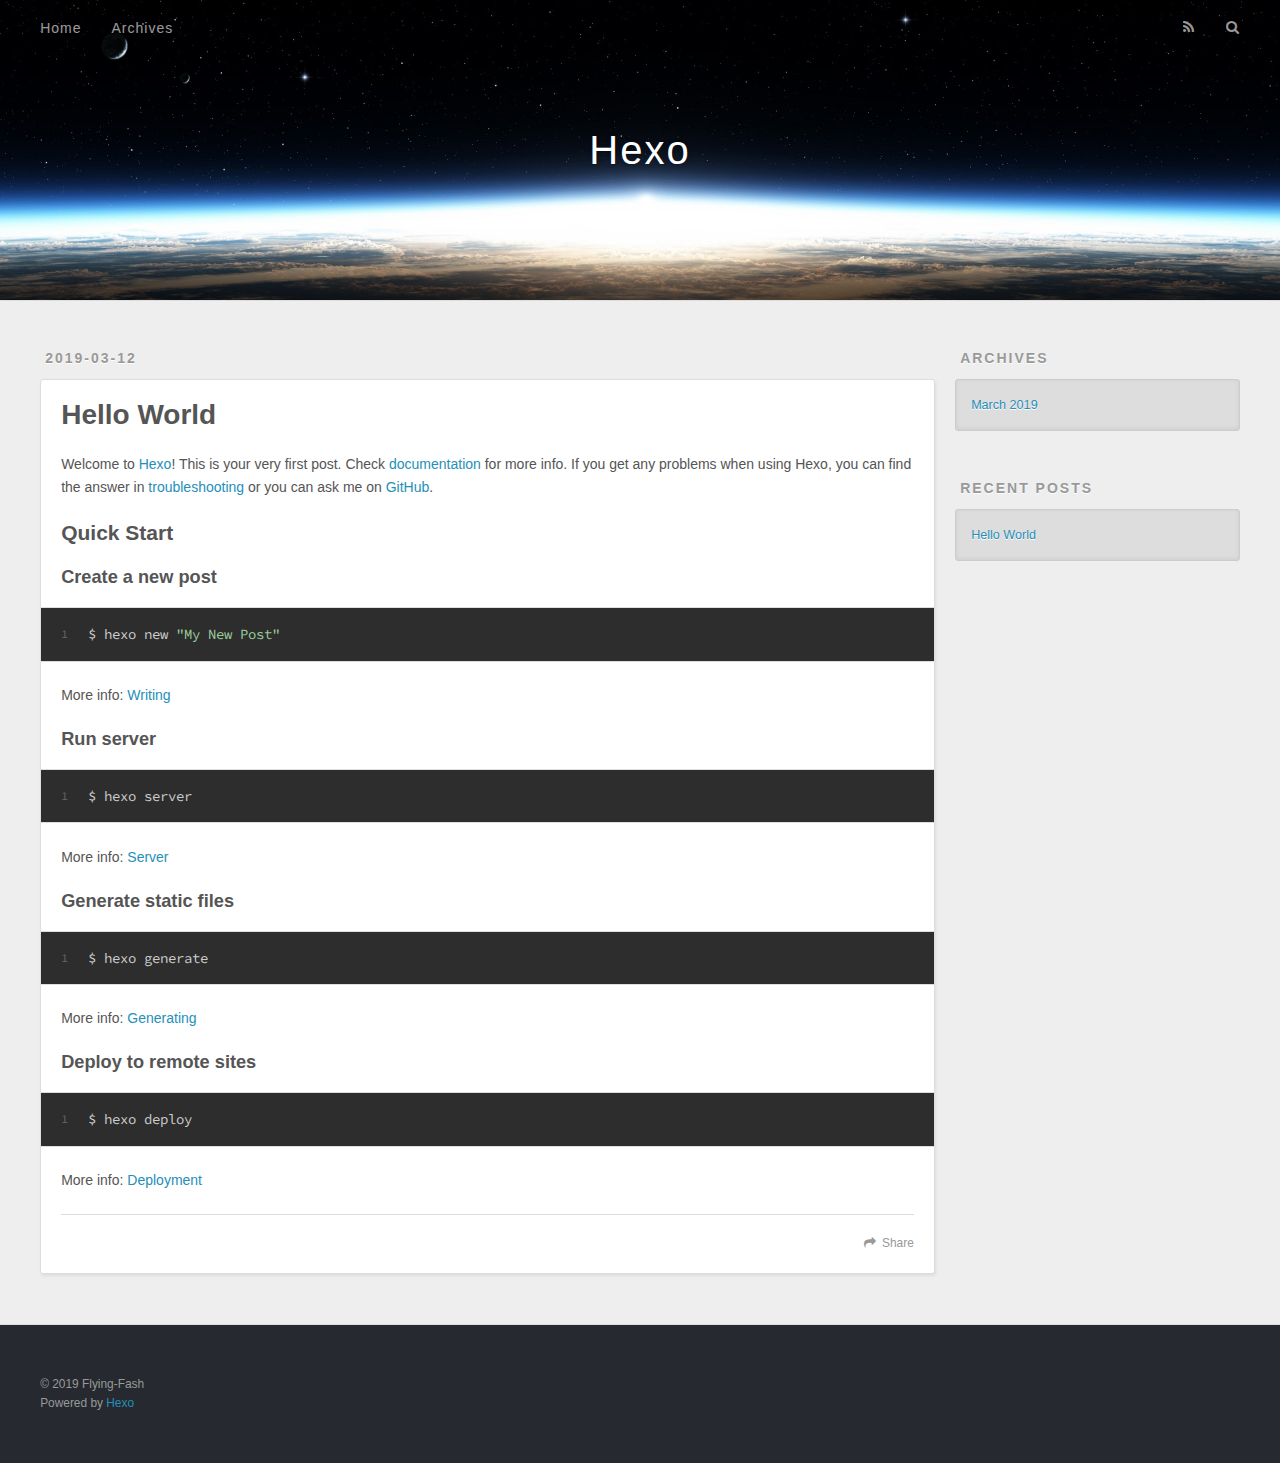
==== index.html @ 2bca1225 "Site updated: 2019-03-12 23:17:30" ====
<!DOCTYPE html>
<html>
<head><meta name="generator" content="Hexo 3.8.0">
  <meta charset="utf-8">
  

  
  <title>Hexo</title>
  <meta name="viewport" content="width=device-width, initial-scale=1, maximum-scale=1">
  <meta property="og:type" content="website">
<meta property="og:title" content="Hexo">
<meta property="og:url" content="https://Flying-Fash.github.io/index.html">
<meta property="og:site_name" content="Hexo">
<meta property="og:locale" content="default">
<meta name="twitter:card" content="summary">
<meta name="twitter:title" content="Hexo">
  
    <link rel="alternate" href="/atom.xml" title="Hexo" type="application/atom+xml">
  
  
    <link rel="icon" href="/favicon.png">
  
  
    <link href="//fonts.googleapis.com/css?family=Source+Code+Pro" rel="stylesheet" type="text/css">
  
  <link rel="stylesheet" href="/css/style.css">
</head>
</html>
<body>
  <div id="container">
    <div id="wrap">
      <header id="header">
  <div id="banner"></div>
  <div id="header-outer" class="outer">
    <div id="header-title" class="inner">
      <h1 id="logo-wrap">
        <a href="/" id="logo">Hexo</a>
      </h1>
      
    </div>
    <div id="header-inner" class="inner">
      <nav id="main-nav">
        <a id="main-nav-toggle" class="nav-icon"></a>
        
          <a class="main-nav-link" href="/">Home</a>
        
          <a class="main-nav-link" href="/archives">Archives</a>
        
      </nav>
      <nav id="sub-nav">
        
          <a id="nav-rss-link" class="nav-icon" href="/atom.xml" title="RSS Feed"></a>
        
        <a id="nav-search-btn" class="nav-icon" title="Search"></a>
      </nav>
      <div id="search-form-wrap">
        <form action="//google.com/search" method="get" accept-charset="UTF-8" class="search-form"><input type="search" name="q" class="search-form-input" placeholder="Search"><button type="submit" class="search-form-submit">&#xF002;</button><input type="hidden" name="sitesearch" value="https://Flying-Fash.github.io"></form>
      </div>
    </div>
  </div>
</header>
      <div class="outer">
        <section id="main">
  
    <article id="post-hello-world" class="article article-type-post" itemscope itemprop="blogPost">
  <div class="article-meta">
    <a href="/2019/03/12/hello-world/" class="article-date">
  <time datetime="2019-03-12T14:25:50.762Z" itemprop="datePublished">2019-03-12</time>
</a>
    
  </div>
  <div class="article-inner">
    
    
      <header class="article-header">
        
  
    <h1 itemprop="name">
      <a class="article-title" href="/2019/03/12/hello-world/">Hello World</a>
    </h1>
  

      </header>
    
    <div class="article-entry" itemprop="articleBody">
      
        <p>Welcome to <a href="https://hexo.io/" target="_blank" rel="noopener">Hexo</a>! This is your very first post. Check <a href="https://hexo.io/docs/" target="_blank" rel="noopener">documentation</a> for more info. If you get any problems when using Hexo, you can find the answer in <a href="https://hexo.io/docs/troubleshooting.html" target="_blank" rel="noopener">troubleshooting</a> or you can ask me on <a href="https://github.com/hexojs/hexo/issues" target="_blank" rel="noopener">GitHub</a>.</p>
<h2 id="Quick-Start"><a href="#Quick-Start" class="headerlink" title="Quick Start"></a>Quick Start</h2><h3 id="Create-a-new-post"><a href="#Create-a-new-post" class="headerlink" title="Create a new post"></a>Create a new post</h3><figure class="highlight bash"><table><tr><td class="gutter"><pre><span class="line">1</span><br></pre></td><td class="code"><pre><span class="line">$ hexo new <span class="string">"My New Post"</span></span><br></pre></td></tr></table></figure>
<p>More info: <a href="https://hexo.io/docs/writing.html" target="_blank" rel="noopener">Writing</a></p>
<h3 id="Run-server"><a href="#Run-server" class="headerlink" title="Run server"></a>Run server</h3><figure class="highlight bash"><table><tr><td class="gutter"><pre><span class="line">1</span><br></pre></td><td class="code"><pre><span class="line">$ hexo server</span><br></pre></td></tr></table></figure>
<p>More info: <a href="https://hexo.io/docs/server.html" target="_blank" rel="noopener">Server</a></p>
<h3 id="Generate-static-files"><a href="#Generate-static-files" class="headerlink" title="Generate static files"></a>Generate static files</h3><figure class="highlight bash"><table><tr><td class="gutter"><pre><span class="line">1</span><br></pre></td><td class="code"><pre><span class="line">$ hexo generate</span><br></pre></td></tr></table></figure>
<p>More info: <a href="https://hexo.io/docs/generating.html" target="_blank" rel="noopener">Generating</a></p>
<h3 id="Deploy-to-remote-sites"><a href="#Deploy-to-remote-sites" class="headerlink" title="Deploy to remote sites"></a>Deploy to remote sites</h3><figure class="highlight bash"><table><tr><td class="gutter"><pre><span class="line">1</span><br></pre></td><td class="code"><pre><span class="line">$ hexo deploy</span><br></pre></td></tr></table></figure>
<p>More info: <a href="https://hexo.io/docs/deployment.html" target="_blank" rel="noopener">Deployment</a></p>

      
    </div>
    <footer class="article-footer">
      <a data-url="https://Flying-Fash.github.io/2019/03/12/hello-world/" data-id="cjt5x5zpc0000ksdmjyqg0xff" class="article-share-link">Share</a>
      
      
    </footer>
  </div>
  
</article>


  


</section>
        
          <aside id="sidebar">
  
    

  
    

  
    
  
    
  <div class="widget-wrap">
    <h3 class="widget-title">Archives</h3>
    <div class="widget">
      <ul class="archive-list"><li class="archive-list-item"><a class="archive-list-link" href="/archives/2019/03/">March 2019</a></li></ul>
    </div>
  </div>


  
    
  <div class="widget-wrap">
    <h3 class="widget-title">Recent Posts</h3>
    <div class="widget">
      <ul>
        
          <li>
            <a href="/2019/03/12/hello-world/">Hello World</a>
          </li>
        
      </ul>
    </div>
  </div>

  
</aside>
        
      </div>
      <footer id="footer">
  
  <div class="outer">
    <div id="footer-info" class="inner">
      &copy; 2019 Flying-Fash<br>
      Powered by <a href="http://hexo.io/" target="_blank">Hexo</a>
    </div>
  </div>
</footer>
    </div>
    <nav id="mobile-nav">
  
    <a href="/" class="mobile-nav-link">Home</a>
  
    <a href="/archives" class="mobile-nav-link">Archives</a>
  
</nav>
    

<script src="//ajax.googleapis.com/ajax/libs/jquery/2.0.3/jquery.min.js"></script>


  <link rel="stylesheet" href="/fancybox/jquery.fancybox.css">
  <script src="/fancybox/jquery.fancybox.pack.js"></script>


<script src="/js/script.js"></script>



  </div>
</body>
</html>
---- css/style.css ----
body {
  width: 100%;
}
body:before,
body:after {
  content: "";
  display: table;
}
body:after {
  clear: both;
}
html,
body,
div,
span,
applet,
object,
iframe,
h1,
h2,
h3,
h4,
h5,
h6,
p,
blockquote,
pre,
a,
abbr,
acronym,
address,
big,
cite,
code,
del,
dfn,
em,
img,
ins,
kbd,
q,
s,
samp,
small,
strike,
strong,
sub,
sup,
tt,
var,
dl,
dt,
dd,
ol,
ul,
li,
fieldset,
form,
label,
legend,
table,
caption,
tbody,
tfoot,
thead,
tr,
th,
td {
  margin: 0;
  padding: 0;
  border: 0;
  outline: 0;
  font-weight: inherit;
  font-style: inherit;
  font-family: inherit;
  font-size: 100%;
  vertical-align: baseline;
}
body {
  line-height: 1;
  color: #000;
  background: #fff;
}
ol,
ul {
  list-style: none;
}
table {
  border-collapse: separate;
  border-spacing: 0;
  vertical-align: middle;
}
caption,
th,
td {
  text-align: left;
  font-weight: normal;
  vertical-align: middle;
}
a img {
  border: none;
}
input,
button {
  margin: 0;
  padding: 0;
}
input::-moz-focus-inner,
button::-moz-focus-inner {
  border: 0;
  padding: 0;
}
@font-face {
  font-family: FontAwesome;
  font-style: normal;
  font-weight: normal;
  src: url("fonts/fontawesome-webfont.eot?v=#4.0.3");
  src: url("fonts/fontawesome-webfont.eot?#iefix&v=#4.0.3") format("embedded-opentype"), url("fonts/fontawesome-webfont.woff?v=#4.0.3") format("woff"), url("fonts/fontawesome-webfont.ttf?v=#4.0.3") format("truetype"), url("fonts/fontawesome-webfont.svg#fontawesomeregular?v=#4.0.3") format("svg");
}
html,
body,
#container {
  height: 100%;
}
body {
  background: #eee;
  font: 14px -apple-system, BlinkMacSystemFont, "Segoe UI", "Roboto", "Oxygen", "Ubuntu", "Cantarell", "Fira Sans", "Droid Sans", "Helvetica Neue", sans-serif;
  -webkit-text-size-adjust: 100%;
}
.outer {
  max-width: 1220px;
  margin: 0 auto;
  padding: 0 20px;
}
.outer:before,
.outer:after {
  content: "";
  display: table;
}
.outer:after {
  clear: both;
}
.inner {
  display: inline;
  float: left;
  width: 98.33333333333333%;
  margin: 0 0.833333333333333%;
}
.left,
.alignleft {
  float: left;
}
.right,
.alignright {
  float: right;
}
.clear {
  clear: both;
}
#container {
  position: relative;
}
.mobile-nav-on {
  overflow: hidden;
}
#wrap {
  height: 100%;
  width: 100%;
  position: absolute;
  top: 0;
  left: 0;
  -webkit-transition: 0.2s ease-out;
  -moz-transition: 0.2s ease-out;
  -ms-transition: 0.2s ease-out;
  transition: 0.2s ease-out;
  z-index: 1;
  background: #eee;
}
.mobile-nav-on #wrap {
  left: 280px;
}
@media screen and (min-width: 768px) {
  #main {
    display: inline;
    float: left;
    width: 73.33333333333333%;
    margin: 0 0.833333333333333%;
  }
}
.article-date,
.article-category-link,
.archive-year,
.widget-title {
  text-decoration: none;
  text-transform: uppercase;
  letter-spacing: 2px;
  color: #999;
  margin-bottom: 1em;
  margin-left: 5px;
  line-height: 1em;
  text-shadow: 0 1px #fff;
  font-weight: bold;
}
.article-inner,
.archive-article-inner {
  background: #fff;
  -webkit-box-shadow: 1px 2px 3px #ddd;
  box-shadow: 1px 2px 3px #ddd;
  border: 1px solid #ddd;
  border-radius: 3px;
}
.article-entry h1,
.widget h1 {
  font-size: 2em;
}
.article-entry h2,
.widget h2 {
  font-size: 1.5em;
}
.article-entry h3,
.widget h3 {
  font-size: 1.3em;
}
.article-entry h4,
.widget h4 {
  font-size: 1.2em;
}
.article-entry h5,
.widget h5 {
  font-size: 1em;
}
.article-entry h6,
.widget h6 {
  font-size: 1em;
  color: #999;
}
.article-entry hr,
.widget hr {
  border: 1px dashed #ddd;
}
.article-entry strong,
.widget strong {
  font-weight: bold;
}
.article-entry em,
.widget em,
.article-entry cite,
.widget cite {
  font-style: italic;
}
.article-entry sup,
.widget sup,
.article-entry sub,
.widget sub {
  font-size: 0.75em;
  line-height: 0;
  position: relative;
  vertical-align: baseline;
}
.article-entry sup,
.widget sup {
  top: -0.5em;
}
.article-entry sub,
.widget sub {
  bottom: -0.2em;
}
.article-entry small,
.widget small {
  font-size: 0.85em;
}
.article-entry acronym,
.widget acronym,
.article-entry abbr,
.widget abbr {
  border-bottom: 1px dotted;
}
.article-entry ul,
.widget ul,
.article-entry ol,
.widget ol,
.article-entry dl,
.widget dl {
  margin: 0 20px;
  line-height: 1.6em;
}
.article-entry ul ul,
.widget ul ul,
.article-entry ol ul,
.widget ol ul,
.article-entry ul ol,
.widget ul ol,
.article-entry ol ol,
.widget ol ol {
  margin-top: 0;
  margin-bottom: 0;
}
.article-entry ul,
.widget ul {
  list-style: disc;
}
.article-entry ol,
.widget ol {
  list-style: decimal;
}
.article-entry dt,
.widget dt {
  font-weight: bold;
}
#header {
  height: 300px;
  position: relative;
  border-bottom: 1px solid #ddd;
}
#header:before,
#header:after {
  content: "";
  position: absolute;
  left: 0;
  right: 0;
  height: 40px;
}
#header:before {
  top: 0;
  background: -webkit-linear-gradient(rgba(0,0,0,0.2), transparent);
  background: -moz-linear-gradient(rgba(0,0,0,0.2), transparent);
  background: -ms-linear-gradient(rgba(0,0,0,0.2), transparent);
  background: linear-gradient(rgba(0,0,0,0.2), transparent);
}
#header:after {
  bottom: 0;
  background: -webkit-linear-gradient(transparent, rgba(0,0,0,0.2));
  background: -moz-linear-gradient(transparent, rgba(0,0,0,0.2));
  background: -ms-linear-gradient(transparent, rgba(0,0,0,0.2));
  background: linear-gradient(transparent, rgba(0,0,0,0.2));
}
#header-outer {
  height: 100%;
  position: relative;
}
#header-inner {
  position: relative;
  overflow: hidden;
}
#banner {
  position: absolute;
  top: 0;
  left: 0;
  width: 100%;
  height: 100%;
  background: url("images/banner.jpg") center #000;
  -webkit-background-size: cover;
  -moz-background-size: cover;
  background-size: cover;
  z-index: -1;
}
#header-title {
  text-align: center;
  height: 40px;
  position: absolute;
  top: 50%;
  left: 0;
  margin-top: -20px;
}
#logo,
#subtitle {
  text-decoration: none;
  color: #fff;
  font-weight: 300;
  text-shadow: 0 1px 4px rgba(0,0,0,0.3);
}
#logo {
  font-size: 40px;
  line-height: 40px;
  letter-spacing: 2px;
}
#subtitle {
  font-size: 16px;
  line-height: 16px;
  letter-spacing: 1px;
}
#subtitle-wrap {
  margin-top: 16px;
}
#main-nav {
  float: left;
  margin-left: -15px;
}
.nav-icon,
.main-nav-link {
  float: left;
  color: #fff;
  opacity: 0.6;
  text-decoration: none;
  text-shadow: 0 1px rgba(0,0,0,0.2);
  -webkit-transition: opacity 0.2s;
  -moz-transition: opacity 0.2s;
  -ms-transition: opacity 0.2s;
  transition: opacity 0.2s;
  display: block;
  padding: 20px 15px;
}
.nav-icon:hover,
.main-nav-link:hover {
  opacity: 1;
}
.nav-icon {
  font-family: FontAwesome;
  text-align: center;
  font-size: 14px;
  width: 14px;
  height: 14px;
  padding: 20px 15px;
  position: relative;
  cursor: pointer;
}
.main-nav-link {
  font-weight: 300;
  letter-spacing: 1px;
}
@media screen and (max-width: 479px) {
  .main-nav-link {
    display: none;
  }
}
#main-nav-toggle {
  display: none;
}
#main-nav-toggle:before {
  content: "\f0c9";
}
@media screen and (max-width: 479px) {
  #main-nav-toggle {
    display: block;
  }
}
#sub-nav {
  float: right;
  margin-right: -15px;
}
#nav-rss-link:before {
  content: "\f09e";
}
#nav-search-btn:before {
  content: "\f002";
}
#search-form-wrap {
  position: absolute;
  top: 15px;
  width: 150px;
  height: 30px;
  right: -150px;
  opacity: 0;
  -webkit-transition: 0.2s ease-out;
  -moz-transition: 0.2s ease-out;
  -ms-transition: 0.2s ease-out;
  transition: 0.2s ease-out;
}
#search-form-wrap.on {
  opacity: 1;
  right: 0;
}
@media screen and (max-width: 479px) {
  #search-form-wrap {
    width: 100%;
    right: -100%;
  }
}
.search-form {
  position: absolute;
  top: 0;
  left: 0;
  right: 0;
  background: #fff;
  padding: 5px 15px;
  border-radius: 15px;
  -webkit-box-shadow: 0 0 10px rgba(0,0,0,0.3);
  box-shadow: 0 0 10px rgba(0,0,0,0.3);
}
.search-form-input {
  border: none;
  background: none;
  color: #555;
  width: 100%;
  font: 13px -apple-system, BlinkMacSystemFont, "Segoe UI", "Roboto", "Oxygen", "Ubuntu", "Cantarell", "Fira Sans", "Droid Sans", "Helvetica Neue", sans-serif;
  outline: none;
}
.search-form-input::-webkit-search-results-decoration,
.search-form-input::-webkit-search-cancel-button {
  -webkit-appearance: none;
}
.search-form-submit {
  position: absolute;
  top: 50%;
  right: 10px;
  margin-top: -7px;
  font: 13px FontAwesome;
  border: none;
  background: none;
  color: #bbb;
  cursor: pointer;
}
.search-form-submit:hover,
.search-form-submit:focus {
  color: #777;
}
.article {
  margin: 50px 0;
}
.article-inner {
  overflow: hidden;
}
.article-meta:before,
.article-meta:after {
  content: "";
  display: table;
}
.article-meta:after {
  clear: both;
}
.article-date {
  float: left;
}
.article-category {
  float: left;
  line-height: 1em;
  color: #ccc;
  text-shadow: 0 1px #fff;
  margin-left: 8px;
}
.article-category:before {
  content: "\2022";
}
.article-category-link {
  margin: 0 12px 1em;
}
.article-header {
  padding: 20px 20px 0;
}
.article-title {
  text-decoration: none;
  font-size: 2em;
  font-weight: bold;
  color: #555;
  line-height: 1.1em;
  -webkit-transition: color 0.2s;
  -moz-transition: color 0.2s;
  -ms-transition: color 0.2s;
  transition: color 0.2s;
}
a.article-title:hover {
  color: #258fb8;
}
.article-entry {
  color: #555;
  padding: 0 20px;
}
.article-entry:before,
.article-entry:after {
  content: "";
  display: table;
}
.article-entry:after {
  clear: both;
}
.article-entry p,
.article-entry table {
  line-height: 1.6em;
  margin: 1.6em 0;
}
.article-entry h1,
.article-entry h2,
.article-entry h3,
.article-entry h4,
.article-entry h5,
.article-entry h6 {
  font-weight: bold;
}
.article-entry h1,
.article-entry h2,
.article-entry h3,
.article-entry h4,
.article-entry h5,
.article-entry h6 {
  line-height: 1.1em;
  margin: 1.1em 0;
}
.article-entry a {
  color: #258fb8;
  text-decoration: none;
}
.article-entry a:hover {
  text-decoration: underline;
}
.article-entry ul,
.article-entry ol,
.article-entry dl {
  margin-top: 1.6em;
  margin-bottom: 1.6em;
}
.article-entry img,
.article-entry video {
  max-width: 100%;
  height: auto;
  display: block;
  margin: auto;
}
.article-entry iframe {
  border: none;
}
.article-entry table {
  width: 100%;
  border-collapse: collapse;
  border-spacing: 0;
}
.article-entry th {
  font-weight: bold;
  border-bottom: 3px solid #ddd;
  padding-bottom: 0.5em;
}
.article-entry td {
  border-bottom: 1px solid #ddd;
  padding: 10px 0;
}
.article-entry blockquote {
  font-family: Georgia, "Times New Roman", serif;
  font-size: 1.4em;
  margin: 1.6em 20px;
  text-align: center;
}
.article-entry blockquote footer {
  font-size: 14px;
  margin: 1.6em 0;
  font-family: -apple-system, BlinkMacSystemFont, "Segoe UI", "Roboto", "Oxygen", "Ubuntu", "Cantarell", "Fira Sans", "Droid Sans", "Helvetica Neue", sans-serif;
}
.article-entry blockquote footer cite:before {
  content: "—";
  padding: 0 0.5em;
}
.article-entry .pullquote {
  text-align: left;
  width: 45%;
  margin: 0;
}
.article-entry .pullquote.left {
  margin-left: 0.5em;
  margin-right: 1em;
}
.article-entry .pullquote.right {
  margin-right: 0.5em;
  margin-left: 1em;
}
.article-entry .caption {
  color: #999;
  display: block;
  font-size: 0.9em;
  margin-top: 0.5em;
  position: relative;
  text-align: center;
}
.article-entry .video-container {
  position: relative;
  padding-top: 56.25%;
  height: 0;
  overflow: hidden;
}
.article-entry .video-container iframe,
.article-entry .video-container object,
.article-entry .video-container embed {
  position: absolute;
  top: 0;
  left: 0;
  width: 100%;
  height: 100%;
  margin-top: 0;
}
.article-more-link a {
  display: inline-block;
  line-height: 1em;
  padding: 6px 15px;
  border-radius: 15px;
  background: #eee;
  color: #999;
  text-shadow: 0 1px #fff;
  text-decoration: none;
}
.article-more-link a:hover {
  background: #258fb8;
  color: #fff;
  text-decoration: none;
  text-shadow: 0 1px #1e7293;
}
.article-footer {
  font-size: 0.85em;
  line-height: 1.6em;
  border-top: 1px solid #ddd;
  padding-top: 1.6em;
  margin: 0 20px 20px;
}
.article-footer:before,
.article-footer:after {
  content: "";
  display: table;
}
.article-footer:after {
  clear: both;
}
.article-footer a {
  color: #999;
  text-decoration: none;
}
.article-footer a:hover {
  color: #555;
}
.article-tag-list-item {
  float: left;
  margin-right: 10px;
}
.article-tag-list-link:before {
  content: "#";
}
.article-comment-link {
  float: right;
}
.article-comment-link:before {
  content: "\f075";
  font-family: FontAwesome;
  padding-right: 8px;
}
.article-share-link {
  cursor: pointer;
  float: right;
  margin-left: 20px;
}
.article-share-link:before {
  content: "\f064";
  font-family: FontAwesome;
  padding-right: 6px;
}
#article-nav {
  position: relative;
}
#article-nav:before,
#article-nav:after {
  content: "";
  display: table;
}
#article-nav:after {
  clear: both;
}
@media screen and (min-width: 768px) {
  #article-nav {
    margin: 50px 0;
  }
  #article-nav:before {
    width: 8px;
    height: 8px;
    position: absolute;
    top: 50%;
    left: 50%;
    margin-top: -4px;
    margin-left: -4px;
    content: "";
    border-radius: 50%;
    background: #ddd;
    -webkit-box-shadow: 0 1px 2px #fff;
    box-shadow: 0 1px 2px #fff;
  }
}
.article-nav-link-wrap {
  text-decoration: none;
  text-shadow: 0 1px #fff;
  color: #999;
  -webkit-box-sizing: border-box;
  -moz-box-sizing: border-box;
  box-sizing: border-box;
  margin-top: 50px;
  text-align: center;
  display: block;
}
.article-nav-link-wrap:hover {
  color: #555;
}
@media screen and (min-width: 768px) {
  .article-nav-link-wrap {
    width: 50%;
    margin-top: 0;
  }
}
@media screen and (min-width: 768px) {
  #article-nav-newer {
    float: left;
    text-align: right;
    padding-right: 20px;
  }
}
@media screen and (min-width: 768px) {
  #article-nav-older {
    float: right;
    text-align: left;
    padding-left: 20px;
  }
}
.article-nav-caption {
  text-transform: uppercase;
  letter-spacing: 2px;
  color: #ddd;
  line-height: 1em;
  font-weight: bold;
}
#article-nav-newer .article-nav-caption {
  margin-right: -2px;
}
.article-nav-title {
  font-size: 0.85em;
  line-height: 1.6em;
  margin-top: 0.5em;
}
.article-share-box {
  position: absolute;
  display: none;
  background: #fff;
  -webkit-box-shadow: 1px 2px 10px rgba(0,0,0,0.2);
  box-shadow: 1px 2px 10px rgba(0,0,0,0.2);
  border-radius: 3px;
  margin-left: -145px;
  overflow: hidden;
  z-index: 1;
}
.article-share-box.on {
  display: block;
}
.article-share-input {
  width: 100%;
  background: none;
  -webkit-box-sizing: border-box;
  -moz-box-sizing: border-box;
  box-sizing: border-box;
  font: 14px -apple-system, BlinkMacSystemFont, "Segoe UI", "Roboto", "Oxygen", "Ubuntu", "Cantarell", "Fira Sans", "Droid Sans", "Helvetica Neue", sans-serif;
  padding: 0 15px;
  color: #555;
  outline: none;
  border: 1px solid #ddd;
  border-radius: 3px 3px 0 0;
  height: 36px;
  line-height: 36px;
}
.article-share-links {
  background: #eee;
}
.article-share-links:before,
.article-share-links:after {
  content: "";
  display: table;
}
.article-share-links:after {
  clear: both;
}
.article-share-twitter,
.article-share-facebook,
.article-share-pinterest,
.article-share-google {
  width: 50px;
  height: 36px;
  display: block;
  float: left;
  position: relative;
  color: #999;
  text-shadow: 0 1px #fff;
}
.article-share-twitter:before,
.article-share-facebook:before,
.article-share-pinterest:before,
.article-share-google:before {
  font-size: 20px;
  font-family: FontAwesome;
  width: 20px;
  height: 20px;
  position: absolute;
  top: 50%;
  left: 50%;
  margin-top: -10px;
  margin-left: -10px;
  text-align: center;
}
.article-share-twitter:hover,
.article-share-facebook:hover,
.article-share-pinterest:hover,
.article-share-google:hover {
  color: #fff;
}
.article-share-twitter:before {
  content: "\f099";
}
.article-share-twitter:hover {
  background: #00aced;
  text-shadow: 0 1px #008abe;
}
.article-share-facebook:before {
  content: "\f09a";
}
.article-share-facebook:hover {
  background: #3b5998;
  text-shadow: 0 1px #2f477a;
}
.article-share-pinterest:before {
  content: "\f0d2";
}
.article-share-pinterest:hover {
  background: #cb2027;
  text-shadow: 0 1px #a21a1f;
}
.article-share-google:before {
  content: "\f0d5";
}
.article-share-google:hover {
  background: #dd4b39;
  text-shadow: 0 1px #be3221;
}
.article-gallery {
  background: #000;
  position: relative;
}
.article-gallery-photos {
  position: relative;
  overflow: hidden;
}
.article-gallery-img {
  display: none;
  max-width: 100%;
}
.article-gallery-img:first-child {
  display: block;
}
.article-gallery-img.loaded {
  position: absolute;
  display: block;
}
.article-gallery-img img {
  display: block;
  max-width: 100%;
  margin: 0 auto;
}
#comments {
  background: #fff;
  -webkit-box-shadow: 1px 2px 3px #ddd;
  box-shadow: 1px 2px 3px #ddd;
  padding: 20px;
  border: 1px solid #ddd;
  border-radius: 3px;
  margin: 50px 0;
}
#comments a {
  color: #258fb8;
}
.archives-wrap {
  margin: 50px 0;
}
.archives:before,
.archives:after {
  content: "";
  display: table;
}
.archives:after {
  clear: both;
}
.archive-year-wrap {
  margin-bottom: 1em;
}
.archives {
  -webkit-column-gap: 10px;
  -moz-column-gap: 10px;
  column-gap: 10px;
}
@media screen and (min-width: 480px) and (max-width: 767px) {
  .archives {
    -webkit-column-count: 2;
    -moz-column-count: 2;
    column-count: 2;
  }
}
@media screen and (min-width: 768px) {
  .archives {
    -webkit-column-count: 3;
    -moz-column-count: 3;
    column-count: 3;
  }
}
.archive-article {
  -webkit-column-break-inside: avoid;
  page-break-inside: avoid;
  overflow: hidden;
  break-inside: avoid-column;
}
.archive-article-inner {
  padding: 10px;
  margin-bottom: 15px;
}
.archive-article-title {
  text-decoration: none;
  font-weight: bold;
  color: #555;
  -webkit-transition: color 0.2s;
  -moz-transition: color 0.2s;
  -ms-transition: color 0.2s;
  transition: color 0.2s;
  line-height: 1.6em;
}
.archive-article-title:hover {
  color: #258fb8;
}
.archive-article-footer {
  margin-top: 1em;
}
.archive-article-date {
  color: #999;
  text-decoration: none;
  font-size: 0.85em;
  line-height: 1em;
  margin-bottom: 0.5em;
  display: block;
}
#page-nav {
  margin: 50px auto;
  background: #fff;
  -webkit-box-shadow: 1px 2px 3px #ddd;
  box-shadow: 1px 2px 3px #ddd;
  border: 1px solid #ddd;
  border-radius: 3px;
  text-align: center;
  color: #999;
  overflow: hidden;
}
#page-nav:before,
#page-nav:after {
  content: "";
  display: table;
}
#page-nav:after {
  clear: both;
}
#page-nav a,
#page-nav span {
  padding: 10px 20px;
  line-height: 1;
  height: 2ex;
}
#page-nav a {
  color: #999;
  text-decoration: none;
}
#page-nav a:hover {
  background: #999;
  color: #fff;
}
#page-nav .prev {
  float: left;
}
#page-nav .next {
  float: right;
}
#page-nav .page-number {
  display: inline-block;
}
@media screen and (max-width: 479px) {
  #page-nav .page-number {
    display: none;
  }
}
#page-nav .current {
  color: #555;
  font-weight: bold;
}
#page-nav .space {
  color: #ddd;
}
#footer {
  background: #262a30;
  padding: 50px 0;
  border-top: 1px solid #ddd;
  color: #999;
}
#footer a {
  color: #258fb8;
  text-decoration: none;
}
#footer a:hover {
  text-decoration: underline;
}
#footer-info {
  line-height: 1.6em;
  font-size: 0.85em;
}
.article-entry pre,
.article-entry .highlight {
  background: #2d2d2d;
  margin: 0 -20px;
  padding: 15px 20px;
  border-style: solid;
  border-color: #ddd;
  border-width: 1px 0;
  overflow: auto;
  color: #ccc;
  line-height: 22.400000000000002px;
}
.article-entry .highlight .gutter pre,
.article-entry .gist .gist-file .gist-data .line-numbers {
  color: #666;
  font-size: 0.85em;
}
.article-entry pre,
.article-entry code {
  font-family: "Source Code Pro", Consolas, Monaco, Menlo, Consolas, monospace;
}
.article-entry code {
  background: #eee;
  text-shadow: 0 1px #fff;
  padding: 0 0.3em;
}
.article-entry pre code {
  background: none;
  text-shadow: none;
  padding: 0;
}
.article-entry .highlight pre {
  border: none;
  margin: 0;
  padding: 0;
}
.article-entry .highlight table {
  margin: 0;
  width: auto;
}
.article-entry .highlight td {
  border: none;
  padding: 0;
}
.article-entry .highlight figcaption {
  font-size: 0.85em;
  color: #999;
  line-height: 1em;
  margin-bottom: 1em;
}
.article-entry .highlight figcaption:before,
.article-entry .highlight figcaption:after {
  content: "";
  display: table;
}
.article-entry .highlight figcaption:after {
  clear: both;
}
.article-entry .highlight figcaption a {
  float: right;
}
.article-entry .highlight .gutter pre {
  text-align: right;
  padding-right: 20px;
}
.article-entry .highlight .line {
  height: 22.400000000000002px;
}
.article-entry .highlight .line.marked {
  background: #515151;
}
.article-entry .gist {
  margin: 0 -20px;
  border-style: solid;
  border-color: #ddd;
  border-width: 1px 0;
  background: #2d2d2d;
  padding: 15px 20px 15px 0;
}
.article-entry .gist .gist-file {
  border: none;
  font-family: "Source Code Pro", Consolas, Monaco, Menlo, Consolas, monospace;
  margin: 0;
}
.article-entry .gist .gist-file .gist-data {
  background: none;
  border: none;
}
.article-entry .gist .gist-file .gist-data .line-numbers {
  background: none;
  border: none;
  padding: 0 20px 0 0;
}
.article-entry .gist .gist-file .gist-data .line-data {
  padding: 0 !important;
}
.article-entry .gist .gist-file .highlight {
  margin: 0;
  padding: 0;
  border: none;
}
.article-entry .gist .gist-file .gist-meta {
  background: #2d2d2d;
  color: #999;
  font: 0.85em -apple-system, BlinkMacSystemFont, "Segoe UI", "Roboto", "Oxygen", "Ubuntu", "Cantarell", "Fira Sans", "Droid Sans", "Helvetica Neue", sans-serif;
  text-shadow: 0 0;
  padding: 0;
  margin-top: 1em;
  margin-left: 20px;
}
.article-entry .gist .gist-file .gist-meta a {
  color: #258fb8;
  font-weight: normal;
}
.article-entry .gist .gist-file .gist-meta a:hover {
  text-decoration: underline;
}
pre .comment,
pre .title {
  color: #999;
}
pre .variable,
pre .attribute,
pre .tag,
pre .regexp,
pre .ruby .constant,
pre .xml .tag .title,
pre .xml .pi,
pre .xml .doctype,
pre .html .doctype,
pre .css .id,
pre .css .class,
pre .css .pseudo {
  color: #f2777a;
}
pre .number,
pre .preprocessor,
pre .built_in,
pre .literal,
pre .params,
pre .constant {
  color: #f99157;
}
pre .class,
pre .ruby .class .title,
pre .css .rules .attribute {
  color: #9c9;
}
pre .string,
pre .value,
pre .inheritance,
pre .header,
pre .ruby .symbol,
pre .xml .cdata {
  color: #9c9;
}
pre .css .hexcolor {
  color: #6cc;
}
pre .function,
pre .python .decorator,
pre .python .title,
pre .ruby .function .title,
pre .ruby .title .keyword,
pre .perl .sub,
pre .javascript .title,
pre .coffeescript .title {
  color: #69c;
}
pre .keyword,
pre .javascript .function {
  color: #c9c;
}
@media screen and (max-width: 479px) {
  #mobile-nav {
    position: absolute;
    top: 0;
    left: 0;
    width: 280px;
    height: 100%;
    background: #191919;
    border-right: 1px solid #fff;
  }
}
@media screen and (max-width: 479px) {
  .mobile-nav-link {
    display: block;
    color: #999;
    text-decoration: none;
    padding: 15px 20px;
    font-weight: bold;
  }
  .mobile-nav-link:hover {
    color: #fff;
  }
}
@media screen and (min-width: 768px) {
  #sidebar {
    display: inline;
    float: left;
    width: 23.333333333333332%;
    margin: 0 0.833333333333333%;
  }
}
.widget-wrap {
  margin: 50px 0;
}
.widget {
  color: #777;
  text-shadow: 0 1px #fff;
  background: #ddd;
  -webkit-box-shadow: 0 -1px 4px #ccc inset;
  box-shadow: 0 -1px 4px #ccc inset;
  border: 1px solid #ccc;
  padding: 15px;
  border-radius: 3px;
}
.widget a {
  color: #258fb8;
  text-decoration: none;
}
.widget a:hover {
  text-decoration: underline;
}
.widget ul ul,
.widget ol ul,
.widget dl ul,
.widget ul ol,
.widget ol ol,
.widget dl ol,
.widget ul dl,
.widget ol dl,
.widget dl dl {
  margin-left: 15px;
  list-style: disc;
}
.widget {
  line-height: 1.6em;
  word-wrap: break-word;
  font-size: 0.9em;
}
.widget ul,
.widget ol {
  list-style: none;
  margin: 0;
}
.widget ul ul,
.widget ol ul,
.widget ul ol,
.widget ol ol {
  margin: 0 20px;
}
.widget ul ul,
.widget ol ul {
  list-style: disc;
}
.widget ul ol,
.widget ol ol {
  list-style: decimal;
}
.category-list-count,
.tag-list-count,
.archive-list-count {
  padding-left: 5px;
  color: #999;
  font-size: 0.85em;
}
.category-list-count:before,
.tag-list-count:before,
.archive-list-count:before {
  content: "(";
}
.category-list-count:after,
.tag-list-count:after,
.archive-list-count:after {
  content: ")";
}
.tagcloud a {
  margin-right: 5px;
  display: inline-block;
}
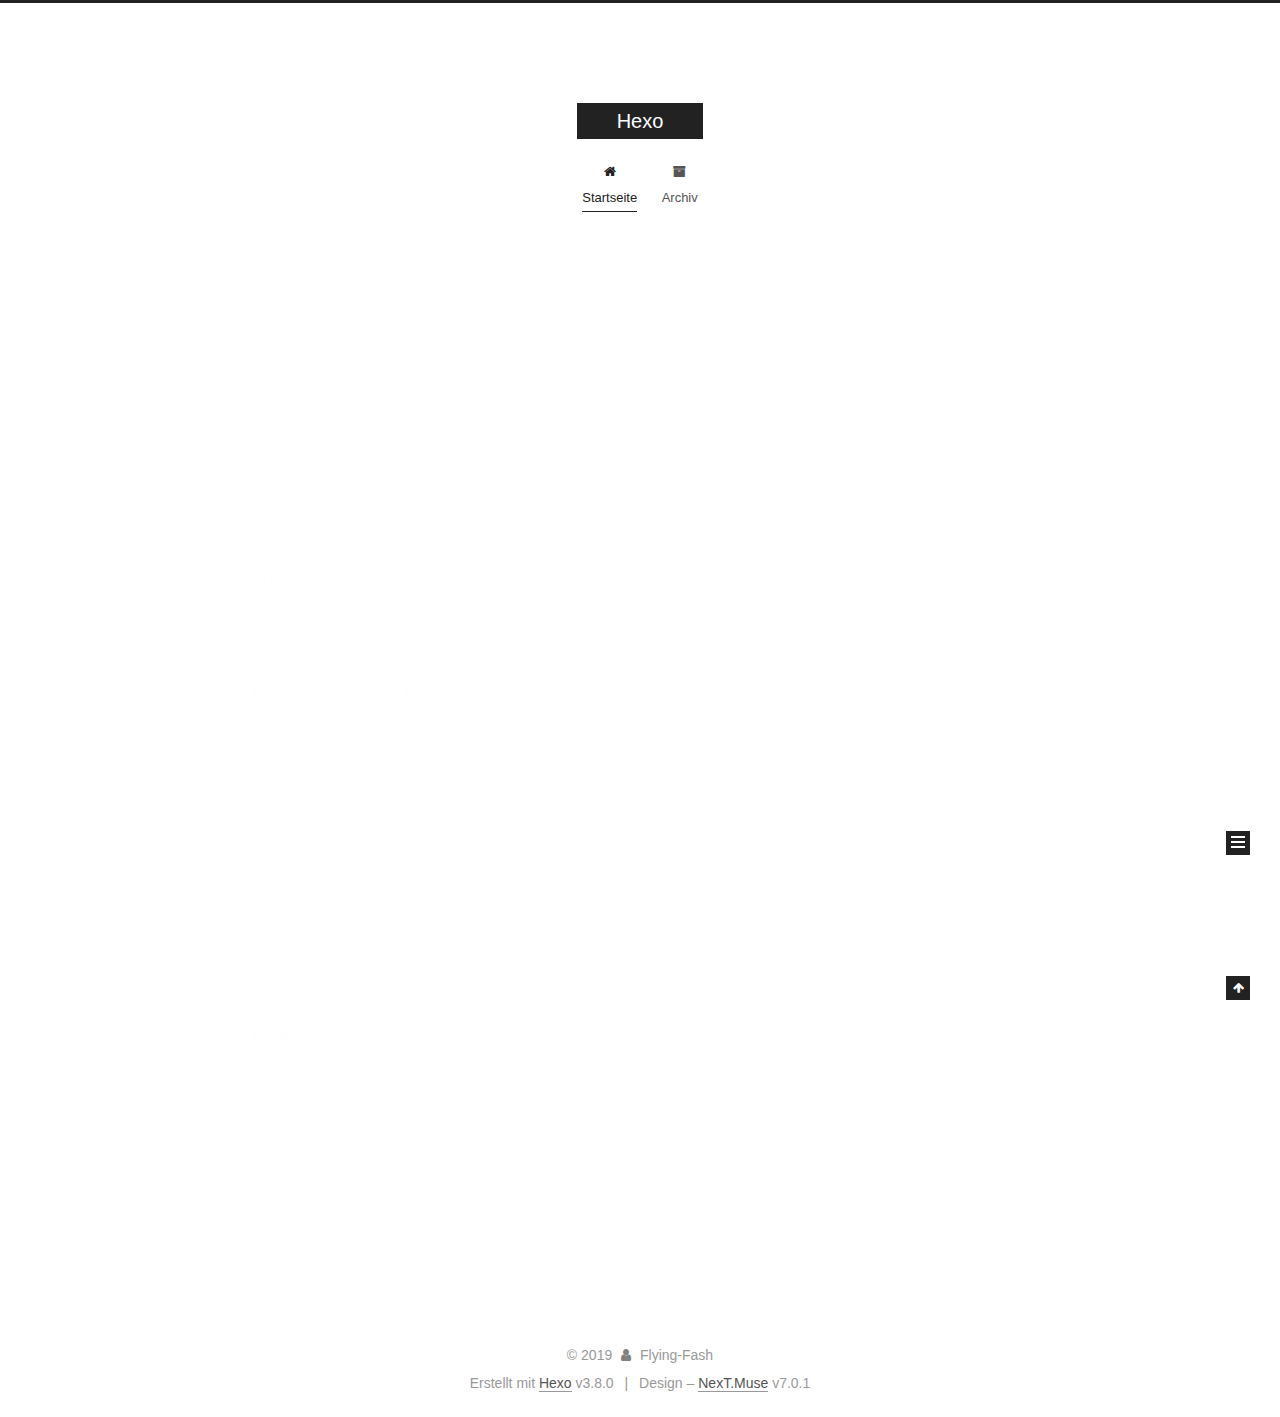
==== commit 2bf06405: "Site updated: 2019-03-12 23:56:11" ====
--- a/index.html
+++ b/index.html
@@ -1,12 +1,103 @@
 <!DOCTYPE html>
-<html>
+
+
+
+
+
+
+
+
+
+
+
+
+  
+
+
+<html class="theme-next muse use-motion" lang>
 <head><meta name="generator" content="Hexo 3.8.0">
-  <meta charset="utf-8">
-  
-
-  
-  <title>Hexo</title>
-  <meta name="viewport" content="width=device-width, initial-scale=1, maximum-scale=1">
+  <meta charset="UTF-8">
+<meta http-equiv="X-UA-Compatible" content="IE=edge">
+<meta name="viewport" content="width=device-width, initial-scale=1, maximum-scale=2">
+<meta name="theme-color" content="#222">
+
+
+
+
+
+
+
+
+
+
+
+
+
+
+
+
+
+
+
+
+
+
+
+
+
+
+<link rel="stylesheet" href="/lib/font-awesome/css/font-awesome.min.css?v=4.6.2">
+
+<link rel="stylesheet" href="/css/main.css?v=7.0.1">
+
+
+  <link rel="apple-touch-icon" sizes="180x180" href="/images/apple-touch-icon-next.png?v=7.0.1">
+
+
+  <link rel="icon" type="image/png" sizes="32x32" href="/images/favicon-32x32-next.png?v=7.0.1">
+
+
+  <link rel="icon" type="image/png" sizes="16x16" href="/images/favicon-16x16-next.png?v=7.0.1">
+
+
+  <link rel="mask-icon" href="/images/logo.svg?v=7.0.1" color="#222">
+
+
+
+
+
+
+
+<script id="hexo.configurations">
+  var NexT = window.NexT || {};
+  var CONFIG = {
+    root: '/',
+    scheme: 'Muse',
+    version: '7.0.1',
+    sidebar: {"position":"left","display":"post","offset":12,"onmobile":false,"dimmer":false},
+    back2top: true,
+    back2top_sidebar: false,
+    fancybox: false,
+    fastclick: false,
+    lazyload: false,
+    tabs: true,
+    motion: {"enable":true,"async":false,"transition":{"post_block":"fadeIn","post_header":"slideDownIn","post_body":"slideDownIn","coll_header":"slideLeftIn","sidebar":"slideUpIn"}},
+    algolia: {
+      applicationID: '',
+      apiKey: '',
+      indexName: '',
+      hits: {"per_page":10},
+      labels: {"input_placeholder":"Search for Posts","hits_empty":"We didn't find any results for the search: ${query}","hits_stats":"${hits} results found in ${time} ms"}
+    }
+  };
+</script>
+
+
+  
+
+
+
+
   <meta property="og:type" content="website">
 <meta property="og:title" content="Hexo">
 <meta property="og:url" content="https://Flying-Fash.github.io/index.html">
@@ -14,77 +105,271 @@
 <meta property="og:locale" content="default">
 <meta name="twitter:card" content="summary">
 <meta name="twitter:title" content="Hexo">
-  
-    <link rel="alternate" href="/atom.xml" title="Hexo" type="application/atom+xml">
-  
-  
-    <link rel="icon" href="/favicon.png">
-  
-  
-    <link href="//fonts.googleapis.com/css?family=Source+Code+Pro" rel="stylesheet" type="text/css">
-  
-  <link rel="stylesheet" href="/css/style.css">
+
+
+
+
+
+
+  <link rel="canonical" href="https://Flying-Fash.github.io/">
+
+
+
+<script id="page.configurations">
+  CONFIG.page = {
+    sidebar: "",
+  };
+</script>
+
+  <title>Hexo</title>
+  
+
+
+
+
+
+
+
+
+
+
+
+
+  <noscript>
+  <style>
+  .use-motion .motion-element,
+  .use-motion .brand,
+  .use-motion .menu-item,
+  .sidebar-inner,
+  .use-motion .post-block,
+  .use-motion .pagination,
+  .use-motion .comments,
+  .use-motion .post-header,
+  .use-motion .post-body,
+  .use-motion .collection-title { opacity: initial; }
+
+  .use-motion .logo,
+  .use-motion .site-title,
+  .use-motion .site-subtitle {
+    opacity: initial;
+    top: initial;
+  }
+
+  .use-motion .logo-line-before i { left: initial; }
+  .use-motion .logo-line-after i { right: initial; }
+  </style>
+</noscript>
+
 </head>
-</html>
-<body>
-  <div id="container">
-    <div id="wrap">
-      <header id="header">
-  <div id="banner"></div>
-  <div id="header-outer" class="outer">
-    <div id="header-title" class="inner">
-      <h1 id="logo-wrap">
-        <a href="/" id="logo">Hexo</a>
-      </h1>
-      
+
+<body itemscope itemtype="http://schema.org/WebPage" lang="default">
+
+  
+  
+    
+  
+
+  <div class="container sidebar-position-left 
+  page-home">
+    <div class="headband"></div>
+
+    <header id="header" class="header" itemscope itemtype="http://schema.org/WPHeader">
+      <div class="header-inner"><div class="site-brand-wrapper">
+  <div class="site-meta">
+    
+
+    <div class="custom-logo-site-title">
+      <a href="/" class="brand" rel="start">
+        <span class="logo-line-before"><i></i></span>
+        <span class="site-title">Hexo</span>
+        <span class="logo-line-after"><i></i></span>
+      </a>
     </div>
-    <div id="header-inner" class="inner">
-      <nav id="main-nav">
-        <a id="main-nav-toggle" class="nav-icon"></a>
-        
-          <a class="main-nav-link" href="/">Home</a>
-        
-          <a class="main-nav-link" href="/archives">Archives</a>
-        
-      </nav>
-      <nav id="sub-nav">
-        
-          <a id="nav-rss-link" class="nav-icon" href="/atom.xml" title="RSS Feed"></a>
-        
-        <a id="nav-search-btn" class="nav-icon" title="Search"></a>
-      </nav>
-      <div id="search-form-wrap">
-        <form action="//google.com/search" method="get" accept-charset="UTF-8" class="search-form"><input type="search" name="q" class="search-form-input" placeholder="Search"><button type="submit" class="search-form-submit">&#xF002;</button><input type="hidden" name="sitesearch" value="https://Flying-Fash.github.io"></form>
-      </div>
-    </div>
+    
+    
   </div>
-</header>
-      <div class="outer">
-        <section id="main">
-  
-    <article id="post-hello-world" class="article article-type-post" itemscope itemprop="blogPost">
-  <div class="article-meta">
-    <a href="/2019/03/12/hello-world/" class="article-date">
-  <time datetime="2019-03-12T14:25:50.762Z" itemprop="datePublished">2019-03-12</time>
-</a>
-    
+
+  <div class="site-nav-toggle">
+    <button aria-label="Navigationsleiste an/ausschalten">
+      <span class="btn-bar"></span>
+      <span class="btn-bar"></span>
+      <span class="btn-bar"></span>
+    </button>
   </div>
-  <div class="article-inner">
-    
-    
-      <header class="article-header">
-        
-  
-    <h1 itemprop="name">
-      <a class="article-title" href="/2019/03/12/hello-world/">Hello World</a>
-    </h1>
-  
-
+</div>
+
+
+
+<nav class="site-nav">
+  
+    <ul id="menu" class="menu">
+      
+        
+        
+        
+          
+          <li class="menu-item menu-item-home menu-item-active">
+
+    
+    
+    
+      
+    
+
+    
+
+    <a href="/" rel="section"><i class="menu-item-icon fa fa-fw fa-home"></i> <br>Startseite</a>
+
+  </li>
+        
+        
+        
+          
+          <li class="menu-item menu-item-archives">
+
+    
+    
+    
+      
+    
+
+    
+
+    <a href="/archives/" rel="section"><i class="menu-item-icon fa fa-fw fa-archive"></i> <br>Archiv</a>
+
+  </li>
+
+      
+      
+    </ul>
+  
+
+  
+    
+
+  
+
+  
+</nav>
+
+
+
+  
+
+
+
+</div>
+    </header>
+
+    
+
+
+    <main id="main" class="main">
+      <div class="main-inner">
+        <div class="content-wrap">
+          
+          <div id="content" class="content">
+            
+  <section id="posts" class="posts-expand">
+    
+      
+
+  
+
+  
+  
+  
+
+  
+
+  <article class="post post-type-normal" itemscope itemtype="http://schema.org/Article">
+  
+  
+  
+  <div class="post-block">
+    <link itemprop="mainEntityOfPage" href="https://Flying-Fash.github.io/2019/03/12/hello-world/">
+
+    <span hidden itemprop="author" itemscope itemtype="http://schema.org/Person">
+      <meta itemprop="name" content="Flying-Fash">
+      <meta itemprop="description" content>
+      <meta itemprop="image" content="/images/avatar.gif">
+    </span>
+
+    <span hidden itemprop="publisher" itemscope itemtype="http://schema.org/Organization">
+      <meta itemprop="name" content="Hexo">
+    </span>
+
+    
+      <header class="post-header">
+
+        
+        
+          <h1 class="post-title" itemprop="name headline">
+                
+                
+                <a href="/2019/03/12/hello-world/" class="post-title-link" itemprop="url">Hello World</a>
+              
+            
+          </h1>
+        
+
+        <div class="post-meta">
+          <span class="post-time">
+
+            
+            
+            
+
+            
+              <span class="post-meta-item-icon">
+                <i class="fa fa-calendar-o"></i>
+              </span>
+              
+                <span class="post-meta-item-text">Veröffentlicht am</span>
+              
+
+              
+                
+              
+
+              <time title="Erstellt: 2019-03-12 22:25:50" itemprop="dateCreated datePublished" datetime="2019-03-12T22:25:50+08:00">2019-03-12</time>
+            
+
+            
+          </span>
+
+          
+
+          
+            
+            
+          
+
+          
+          
+
+          
+
+          
+
+          
+
+        </div>
       </header>
     
-    <div class="article-entry" itemprop="articleBody">
-      
-        <p>Welcome to <a href="https://hexo.io/" target="_blank" rel="noopener">Hexo</a>! This is your very first post. Check <a href="https://hexo.io/docs/" target="_blank" rel="noopener">documentation</a> for more info. If you get any problems when using Hexo, you can find the answer in <a href="https://hexo.io/docs/troubleshooting.html" target="_blank" rel="noopener">troubleshooting</a> or you can ask me on <a href="https://github.com/hexojs/hexo/issues" target="_blank" rel="noopener">GitHub</a>.</p>
+
+    
+    
+    
+    <div class="post-body" itemprop="articleBody">
+
+      
+      
+
+      
+        
+          
+            <p>Welcome to <a href="https://hexo.io/" target="_blank" rel="noopener">Hexo</a>! This is your very first post. Check <a href="https://hexo.io/docs/" target="_blank" rel="noopener">documentation</a> for more info. If you get any problems when using Hexo, you can find the answer in <a href="https://hexo.io/docs/troubleshooting.html" target="_blank" rel="noopener">troubleshooting</a> or you can ask me on <a href="https://github.com/hexojs/hexo/issues" target="_blank" rel="noopener">GitHub</a>.</p>
 <h2 id="Quick-Start"><a href="#Quick-Start" class="headerlink" title="Quick Start"></a>Quick Start</h2><h3 id="Create-a-new-post"><a href="#Create-a-new-post" class="headerlink" title="Create a new post"></a>Create a new post</h3><figure class="highlight bash"><table><tr><td class="gutter"><pre><span class="line">1</span><br></pre></td><td class="code"><pre><span class="line">$ hexo new <span class="string">"My New Post"</span></span><br></pre></td></tr></table></figure>
 <p>More info: <a href="https://hexo.io/docs/writing.html" target="_blank" rel="noopener">Writing</a></p>
 <h3 id="Run-server"><a href="#Run-server" class="headerlink" title="Run server"></a>Run server</h3><figure class="highlight bash"><table><tr><td class="gutter"><pre><span class="line">1</span><br></pre></td><td class="code"><pre><span class="line">$ hexo server</span><br></pre></td></tr></table></figure>
@@ -94,91 +379,290 @@
 <h3 id="Deploy-to-remote-sites"><a href="#Deploy-to-remote-sites" class="headerlink" title="Deploy to remote sites"></a>Deploy to remote sites</h3><figure class="highlight bash"><table><tr><td class="gutter"><pre><span class="line">1</span><br></pre></td><td class="code"><pre><span class="line">$ hexo deploy</span><br></pre></td></tr></table></figure>
 <p>More info: <a href="https://hexo.io/docs/deployment.html" target="_blank" rel="noopener">Deployment</a></p>
 
+          
+        
       
     </div>
-    <footer class="article-footer">
-      <a data-url="https://Flying-Fash.github.io/2019/03/12/hello-world/" data-id="cjt5x5zpc0000ksdmjyqg0xff" class="article-share-link">Share</a>
-      
+
+    
+
+    
+    
+    
+
+    
+
+    
+      
+    
+    
+
+    
+
+    <footer class="post-footer">
+      
+
+      
+
+      
+
+      
+      
+        <div class="post-eof"></div>
       
     </footer>
   </div>
   
-</article>
-
-
-  
-
-
-</section>
-        
-          <aside id="sidebar">
-  
-    
-
-  
-    
-
-  
-    
-  
-    
-  <div class="widget-wrap">
-    <h3 class="widget-title">Archives</h3>
-    <div class="widget">
-      <ul class="archive-list"><li class="archive-list-item"><a class="archive-list-link" href="/archives/2019/03/">March 2019</a></li></ul>
+  
+  
+  </article>
+
+
+    
+  </section>
+
+  
+
+
+          </div>
+          
+
+        </div>
+        
+          
+  
+  <div class="sidebar-toggle">
+    <div class="sidebar-toggle-line-wrap">
+      <span class="sidebar-toggle-line sidebar-toggle-line-first"></span>
+      <span class="sidebar-toggle-line sidebar-toggle-line-middle"></span>
+      <span class="sidebar-toggle-line sidebar-toggle-line-last"></span>
     </div>
   </div>
 
-
-  
-    
-  <div class="widget-wrap">
-    <h3 class="widget-title">Recent Posts</h3>
-    <div class="widget">
-      <ul>
-        
-          <li>
-            <a href="/2019/03/12/hello-world/">Hello World</a>
-          </li>
-        
-      </ul>
+  <aside id="sidebar" class="sidebar">
+    <div class="sidebar-inner">
+
+      
+
+      
+
+      <div class="site-overview-wrap sidebar-panel sidebar-panel-active">
+        <div class="site-overview">
+          <div class="site-author motion-element" itemprop="author" itemscope itemtype="http://schema.org/Person">
+            
+              <p class="site-author-name" itemprop="name">Flying-Fash</p>
+              <div class="site-description motion-element" itemprop="description"></div>
+          </div>
+
+          
+            <nav class="site-state motion-element">
+              
+                <div class="site-state-item site-state-posts">
+                
+                  <a href="/archives/">
+                
+                    <span class="site-state-item-count">1</span>
+                    <span class="site-state-item-name">Artikel</span>
+                  </a>
+                </div>
+              
+
+              
+
+              
+            </nav>
+          
+
+          
+
+          
+
+          
+
+          
+          
+
+          
+            
+          
+          
+
+        </div>
+      </div>
+
+      
+
+      
+
     </div>
+  </aside>
+  
+
+
+        
+      </div>
+    </main>
+
+    <footer id="footer" class="footer">
+      <div class="footer-inner">
+        <div class="copyright">&copy; <span itemprop="copyrightYear">2019</span>
+  <span class="with-love" id="animate">
+    <i class="fa fa-user"></i>
+  </span>
+  <span class="author" itemprop="copyrightHolder">Flying-Fash</span>
+
+  
+
+  
+</div>
+
+
+  <div class="powered-by">Erstellt mit  <a href="https://hexo.io" class="theme-link" rel="noopener" target="_blank">Hexo</a> v3.8.0</div>
+
+
+
+  <span class="post-meta-divider">|</span>
+
+
+
+  <div class="theme-info">Design – <a href="https://theme-next.org" class="theme-link" rel="noopener" target="_blank">NexT.Muse</a> v7.0.1</div>
+
+
+
+
+        
+
+
+
+
+
+
+
+
+        
+      </div>
+    </footer>
+
+    
+      <div class="back-to-top">
+        <i class="fa fa-arrow-up"></i>
+        
+      </div>
+    
+
+    
+
+    
+
+    
   </div>
 
   
-</aside>
-        
-      </div>
-      <footer id="footer">
-  
-  <div class="outer">
-    <div id="footer-info" class="inner">
-      &copy; 2019 Flying-Fash<br>
-      Powered by <a href="http://hexo.io/" target="_blank">Hexo</a>
-    </div>
-  </div>
-</footer>
-    </div>
-    <nav id="mobile-nav">
-  
-    <a href="/" class="mobile-nav-link">Home</a>
-  
-    <a href="/archives" class="mobile-nav-link">Archives</a>
-  
-</nav>
-    
-
-<script src="//ajax.googleapis.com/ajax/libs/jquery/2.0.3/jquery.min.js"></script>
-
-
-  <link rel="stylesheet" href="/fancybox/jquery.fancybox.css">
-  <script src="/fancybox/jquery.fancybox.pack.js"></script>
-
-
-<script src="/js/script.js"></script>
-
-
-
-  </div>
+
+<script>
+  if (Object.prototype.toString.call(window.Promise) !== '[object Function]') {
+    window.Promise = null;
+  }
+</script>
+
+
+
+
+
+
+
+
+
+
+
+
+
+
+
+
+
+
+
+
+
+
+
+
+
+
+  
+  <script src="/lib/jquery/index.js?v=2.1.3"></script>
+
+  
+  <script src="/lib/velocity/velocity.min.js?v=1.2.1"></script>
+
+  
+  <script src="/lib/velocity/velocity.ui.min.js?v=1.2.1"></script>
+
+
+  
+
+
+  <script src="/js/src/utils.js?v=7.0.1"></script>
+
+  <script src="/js/src/motion.js?v=7.0.1"></script>
+
+
+
+  
+  
+
+
+  <script src="/js/src/schemes/muse.js?v=7.0.1"></script>
+
+
+
+  
+
+  
+
+
+  <script src="/js/src/next-boot.js?v=7.0.1"></script>
+
+
+  
+
+  
+
+  
+
+  
+
+
+
+  
+
+
+
+
+  
+
+  
+
+  
+
+  
+
+  
+
+  
+
+  
+
+  
+
+  
+
+  
+
+  
+
+  
+
 </body>
-</html>+</html>
--- a/css/main.css
+++ b/css/main.css
@@ -0,0 +1,2633 @@
+/* normalize.css v3.0.2 | MIT License | git.io/normalize */
+html {
+  font-family: sans-serif; /* 1 */
+  -ms-text-size-adjust: 100%; /* 2 */
+  -webkit-text-size-adjust: 100%; /* 2 */
+}
+body {
+  margin: 0;
+}
+article,
+aside,
+details,
+figcaption,
+figure,
+footer,
+header,
+hgroup,
+main,
+menu,
+nav,
+section,
+summary {
+  display: block;
+}
+audio,
+canvas,
+progress,
+video {
+  display: inline-block; /* 1 */
+  vertical-align: baseline; /* 2 */
+}
+audio:not([controls]) {
+  display: none;
+  height: 0;
+}
+[hidden],
+template {
+  display: none;
+}
+a {
+  background-color: transparent;
+}
+a:active,
+a:hover {
+  outline: 0;
+}
+abbr[title] {
+  border-bottom: 1px dotted;
+}
+b,
+strong {
+  font-weight: bold;
+}
+dfn {
+  font-style: italic;
+}
+h1 {
+  font-size: 2em;
+  margin: 0.67em 0;
+}
+mark {
+  background: #ff0;
+  color: #000;
+}
+small {
+  font-size: 80%;
+}
+sub,
+sup {
+  font-size: 75%;
+  line-height: 0;
+  position: relative;
+  vertical-align: baseline;
+}
+sup {
+  top: -0.5em;
+}
+sub {
+  bottom: -0.25em;
+}
+img {
+  border: 0;
+}
+svg:not(:root) {
+  overflow: hidden;
+}
+figure {
+  margin: 1em 40px;
+}
+hr {
+  -moz-box-sizing: content-box;
+  box-sizing: content-box;
+  height: 0;
+}
+pre {
+  overflow: auto;
+}
+code,
+kbd,
+pre,
+samp {
+  font-family: monospace, monospace;
+  font-size: 1em;
+}
+button,
+input,
+optgroup,
+select,
+textarea {
+  color: inherit; /* 1 */
+  font: inherit; /* 2 */
+  margin: 0; /* 3 */
+}
+button {
+  overflow: visible;
+}
+button,
+select {
+  text-transform: none;
+}
+button,
+html input[type="button"],
+input[type="reset"],
+input[type="submit"] {
+  -webkit-appearance: button; /* 2 */
+  cursor: pointer; /* 3 */
+}
+button[disabled],
+html input[disabled] {
+  cursor: default;
+}
+button::-moz-focus-inner,
+input::-moz-focus-inner {
+  border: 0;
+  padding: 0;
+}
+input {
+  line-height: normal;
+}
+input[type="checkbox"],
+input[type="radio"] {
+  box-sizing: border-box; /* 1 */
+  padding: 0; /* 2 */
+}
+input[type="number"]::-webkit-inner-spin-button,
+input[type="number"]::-webkit-outer-spin-button {
+  height: auto;
+}
+input[type="search"] {
+  -webkit-appearance: textfield; /* 1 */
+  -moz-box-sizing: content-box;
+  -webkit-box-sizing: content-box; /* 2 */
+  box-sizing: content-box;
+}
+input[type="search"]::-webkit-search-cancel-button,
+input[type="search"]::-webkit-search-decoration {
+  -webkit-appearance: none;
+}
+fieldset {
+  border: 1px solid #c0c0c0;
+  margin: 0 2px;
+  padding: 0.35em 0.625em 0.75em;
+}
+legend {
+  border: 0; /* 1 */
+  padding: 0; /* 2 */
+}
+textarea {
+  overflow: auto;
+}
+optgroup {
+  font-weight: bold;
+}
+table {
+  border-collapse: collapse;
+  border-spacing: 0;
+}
+td,
+th {
+  padding: 0;
+}
+::selection {
+  background: #262a30;
+  color: #fff;
+}
+body {
+  position: relative;
+  font-family: 'Lato', "PingFang SC", "Microsoft YaHei", sans-serif;
+  font-size: 14px;
+  line-height: 2;
+  color: #555;
+  background: #fff;
+}
+@media (max-width: 767px) {
+  body {
+    padding-right: 0 !important;
+  }
+}
+@media (min-width: 768px) and (max-width: 991px) {
+  body {
+    padding-right: 0 !important;
+  }
+}
+@media (min-width: 1200px) {
+  body {
+    font-size: 16px;
+  }
+}
+h1,
+h2,
+h3,
+h4,
+h5,
+h6 {
+  margin: 20px 0 15px;
+  padding: 0;
+  font-weight: bold;
+  line-height: 1.5;
+  font-family: 'Lato', "PingFang SC", "Microsoft YaHei", sans-serif;
+}
+h1 {
+  font-size: 22px;
+}
+h1 code {
+  font-size: 1em;
+}
+@media (max-width: 767px) {
+  h1 {
+    font-size: 18px;
+  }
+  h1 code {
+    font-size: 1em;
+  }
+}
+h2 {
+  font-size: 20px;
+}
+h2 code {
+  font-size: 1em;
+}
+@media (max-width: 767px) {
+  h2 {
+    font-size: 16px;
+  }
+  h2 code {
+    font-size: 1em;
+  }
+}
+h3 {
+  font-size: 18px;
+}
+h3 code {
+  font-size: 1em;
+}
+@media (max-width: 767px) {
+  h3 {
+    font-size: 14px;
+  }
+  h3 code {
+    font-size: 1em;
+  }
+}
+h4 {
+  font-size: 16px;
+}
+h4 code {
+  font-size: 1em;
+}
+@media (max-width: 767px) {
+  h4 {
+    font-size: 12px;
+  }
+  h4 code {
+    font-size: 1em;
+  }
+}
+h5 {
+  font-size: 14px;
+}
+h5 code {
+  font-size: 1em;
+}
+@media (max-width: 767px) {
+  h5 {
+    font-size: 10px;
+  }
+  h5 code {
+    font-size: 1em;
+  }
+}
+h6 {
+  font-size: 12px;
+}
+h6 code {
+  font-size: 1em;
+}
+@media (max-width: 767px) {
+  h6 {
+    font-size: 8px;
+  }
+  h6 code {
+    font-size: 1em;
+  }
+}
+p {
+  margin: 0 0 20px 0;
+}
+a,
+span.exturl {
+  overflow-wrap: break-word;
+  word-wrap: break-word;
+  background-color: transparent;
+  color: #555;
+  text-decoration: none;
+  outline: none;
+  border-bottom: 1px solid #999;
+  cursor: pointer;
+}
+a:hover,
+span.exturl:hover {
+  color: #222;
+  border-bottom-color: #222;
+}
+video {
+  max-width: 100%;
+  display: block;
+  margin-left: auto;
+  margin-right: auto;
+}
+img {
+  display: block;
+  margin: auto;
+  max-width: 100%;
+  height: auto;
+}
+hr {
+  margin: 40px 0;
+  height: 3px;
+  border: none;
+  background-color: #ddd;
+  background-image: repeating-linear-gradient(-45deg, #fff, #fff 4px, transparent 4px, transparent 8px);
+}
+blockquote {
+  margin: 0;
+  padding: 0 15px;
+  color: #666;
+  border-left: 4px solid #ddd;
+}
+blockquote cite::before {
+  content: "-";
+  padding: 0 5px;
+}
+dt {
+  font-weight: 700;
+}
+dd {
+  margin: 0;
+  padding: 0;
+}
+kbd {
+  border: 1px solid #ccc;
+  border-radius: 0.2em;
+  box-shadow: 0.1em 0.1em 0.2em rgba(0,0,0,0.1);
+  background-color: #f9f9f9;
+  font-family: inherit;
+  background-image: linear-gradient(top, #eee, #fff, #eee);
+  padding: 0.1em 0.3em;
+  white-space: nowrap;
+}
+.text-left {
+  text-align: left;
+}
+.text-center {
+  text-align: center;
+}
+.text-right {
+  text-align: right;
+}
+.text-justify {
+  text-align: justify;
+}
+.text-nowrap {
+  white-space: nowrap;
+}
+.text-lowercase {
+  text-transform: lowercase;
+}
+.text-uppercase {
+  text-transform: uppercase;
+}
+.text-capitalize {
+  text-transform: capitalize;
+}
+.center-block {
+  display: block;
+  margin-left: auto;
+  margin-right: auto;
+}
+.clearfix:before,
+.clearfix:after {
+  content: " ";
+  display: table;
+}
+.clearfix:after {
+  clear: both;
+}
+.pullquote {
+  width: 45%;
+}
+.pullquote.left {
+  float: left;
+  margin-left: 5px;
+  margin-right: 10px;
+}
+.pullquote.right {
+  float: right;
+  margin-left: 10px;
+  margin-right: 5px;
+}
+.affix.affix.affix {
+  position: fixed;
+}
+.translation {
+  margin-top: -20px;
+  font-size: 14px;
+  color: #999;
+}
+.scrollbar-measure {
+  width: 100px;
+  height: 100px;
+  overflow: scroll;
+  position: absolute;
+  top: -9999px;
+}
+.use-motion .motion-element {
+  opacity: 0;
+}
+.table-container {
+  margin: 20px 0;
+  overflow: auto;
+  -webkit-overflow-scrolling: touch;
+}
+table {
+  width: 100%;
+  border-collapse: collapse;
+  border-spacing: 0;
+  font-size: 14px;
+}
+table>tbody>tr:nth-of-type(odd) {
+  background-color: #f9f9f9;
+}
+table>tbody>tr:hover {
+  background-color: #f5f5f5;
+}
+caption,
+th,
+td {
+  padding: 8px;
+  text-align: left;
+  vertical-align: middle;
+  font-weight: normal;
+}
+th,
+td {
+  border: 1px solid #ddd;
+  border-bottom: 3px solid #ddd;
+}
+th {
+  padding-bottom: 10px;
+  font-weight: 700;
+}
+td {
+  border-bottom-width: 1px;
+}
+html,
+body {
+  height: 100%;
+}
+.container {
+  position: relative;
+}
+.header-inner {
+  margin: 0 auto;
+  padding: 100px 0 70px;
+  width: 700px;
+}
+@media (min-width: 1200px) {
+  .container .header-inner {
+    width: 800px;
+  }
+}
+@media (min-width: 1600px) {
+  .container .header-inner {
+    width: 900px;
+  }
+}
+.main-inner {
+  margin: 0 auto;
+  width: 700px;
+}
+@media (min-width: 1200px) {
+  .container .main-inner {
+    width: 800px;
+  }
+}
+@media (min-width: 1600px) {
+  .container .main-inner {
+    width: 900px;
+  }
+}
+.footer {
+  padding: 20px 0;
+}
+.footer-inner {
+  box-sizing: border-box;
+  margin: 0px auto;
+  width: 700px;
+}
+@media (min-width: 1200px) {
+  .container .footer-inner {
+    width: 800px;
+  }
+}
+@media (min-width: 1600px) {
+  .container .footer-inner {
+    width: 900px;
+  }
+}
+pre,
+.highlight {
+  overflow: auto;
+  margin: 20px 0;
+  padding: 0;
+  font-size: 14px;
+  color: #4d4d4c;
+  background: #f7f7f7;
+  line-height: 1.6;
+}
+pre,
+code {
+  font-family: consolas, Menlo, "PingFang SC", "Microsoft YaHei", monospace;
+}
+code {
+  overflow-wrap: break-word;
+  word-wrap: break-word;
+  padding: 2px 4px;
+  color: #555;
+  background: #eee;
+  border-radius: 3px;
+  font-size: 14px;
+}
+pre {
+  padding: 10px;
+}
+pre code {
+  padding: 0;
+  color: #4d4d4c;
+  background: none;
+  text-shadow: none;
+}
+.highlight {
+  border-radius: 1px;
+}
+.highlight pre {
+  border: none;
+  margin: 0;
+  padding: 10px 0;
+}
+.highlight table {
+  margin: 0;
+  width: auto;
+  border: none;
+}
+.highlight td {
+  border: none;
+  padding: 0;
+}
+.highlight figcaption {
+  font-size: 1em;
+  color: #4d4d4c;
+  line-height: 1em;
+  margin-bottom: 1em;
+  margin: 0em;
+  padding: 0.5em;
+  background: #eee;
+  border-bottom: 1px solid #e9e9e9;
+}
+.highlight figcaption:before,
+.highlight figcaption:after {
+  content: " ";
+  display: table;
+}
+.highlight figcaption:after {
+  clear: both;
+}
+.highlight figcaption a {
+  float: right;
+  color: #4d4d4c;
+}
+.highlight figcaption a:hover {
+  border-bottom-color: #4d4d4c;
+}
+.highlight .gutter pre {
+  padding-left: 10px;
+  padding-right: 10px;
+  color: #869194;
+  text-align: right;
+  background-color: #eff2f3;
+}
+.highlight .code pre {
+  width: 100%;
+  padding-left: 10px;
+  padding-right: 10px;
+  background-color: #f7f7f7;
+}
+.highlight .line {
+  height: 20px;
+}
+.gutter {
+  -webkit-user-select: none;
+  -moz-user-select: none;
+  -ms-user-select: none;
+  user-select: none;
+}
+.gist table {
+  width: auto;
+}
+.gist table td {
+  border: none;
+}
+pre .deletion {
+  background: #fdd;
+}
+pre .addition {
+  background: #dfd;
+}
+pre .meta {
+  color: #8959a8;
+}
+pre .comment {
+  color: #8e908c;
+}
+pre .variable,
+pre .attribute,
+pre .tag,
+pre .name,
+pre .regexp,
+pre .ruby .constant,
+pre .xml .tag .title,
+pre .xml .pi,
+pre .xml .doctype,
+pre .html .doctype,
+pre .css .id,
+pre .css .class,
+pre .css .pseudo {
+  color: #c82829;
+}
+pre .number,
+pre .preprocessor,
+pre .built_in,
+pre .builtin-name,
+pre .literal,
+pre .params,
+pre .constant,
+pre .command {
+  color: #f5871f;
+}
+pre .ruby .class .title,
+pre .css .rules .attribute,
+pre .string,
+pre .symbol,
+pre .value,
+pre .inheritance,
+pre .header,
+pre .ruby .symbol,
+pre .xml .cdata,
+pre .special,
+pre .formula {
+  color: #718c00;
+}
+pre .title,
+pre .css .hexcolor {
+  color: #3e999f;
+}
+pre .function,
+pre .python .decorator,
+pre .python .title,
+pre .ruby .function .title,
+pre .ruby .title .keyword,
+pre .perl .sub,
+pre .javascript .title,
+pre .coffeescript .title {
+  color: #4271ae;
+}
+pre .keyword,
+pre .javascript .function {
+  color: #8959a8;
+}
+.posts-expand .post-body img.full-image {
+  border: none;
+}
+.blockquote-center,
+.page-home .post-type-quote blockquote,
+.page-post-detail .post-type-quote blockquote {
+  position: relative;
+  margin: 40px 0;
+  padding: 0;
+  border-left: none;
+  text-align: center;
+}
+.blockquote-center::before,
+.page-home .post-type-quote blockquote::before,
+.page-post-detail .post-type-quote blockquote::before,
+.blockquote-center::after,
+.page-home .post-type-quote blockquote::after,
+.page-post-detail .post-type-quote blockquote::after {
+  position: absolute;
+  content: ' ';
+  display: block;
+  width: 100%;
+  height: 24px;
+  opacity: 0.2;
+  background-repeat: no-repeat;
+  background-position: 0 -6px;
+  background-size: 22px 22px;
+}
+.blockquote-center::before,
+.page-home .post-type-quote blockquote::before,
+.page-post-detail .post-type-quote blockquote::before {
+  top: -20px;
+  background-image: url("../images/quote-l.svg");
+  border-top: 1px solid #ccc;
+}
+.blockquote-center::after,
+.page-home .post-type-quote blockquote::after,
+.page-post-detail .post-type-quote blockquote::after {
+  bottom: -20px;
+  background-image: url("../images/quote-r.svg");
+  border-bottom: 1px solid #ccc;
+  background-position: 100% 8px;
+}
+.blockquote-center p,
+.page-home .post-type-quote blockquote p,
+.page-post-detail .post-type-quote blockquote p,
+.blockquote-center div,
+.page-home .post-type-quote blockquote div,
+.page-post-detail .post-type-quote blockquote div {
+  text-align: center;
+}
+.post .post-body .group-picture img {
+  box-sizing: border-box;
+  padding: 0 3px;
+  border: none;
+}
+.post .group-picture-row {
+  overflow: hidden;
+  margin-top: 6px;
+}
+.post .group-picture-row:first-child {
+  margin-top: 0;
+}
+.post .group-picture-column {
+  float: left;
+}
+.page-post-detail .post-body .group-picture-column {
+  float: none;
+  margin-top: 10px;
+  width: auto !important;
+}
+.page-post-detail .post-body .group-picture-column img {
+  margin: 0 auto;
+}
+.page-archive .group-picture-container {
+  overflow: hidden;
+}
+.page-archive .group-picture-row {
+  float: left;
+}
+.page-archive .group-picture-row:first-child {
+  margin-top: 6px;
+}
+.page-archive .group-picture-column {
+  max-width: 150px;
+  max-height: 150px;
+}
+.post-body .label {
+  display: inline;
+  padding: 0 2px;
+  white-space: nowrap;
+}
+.post-body .label.default {
+  background-color: #f0f0f0;
+}
+.post-body .label.primary {
+  background-color: #efe6f7;
+}
+.post-body .label.info {
+  background-color: #e5f2f8;
+}
+.post-body .label.success {
+  background-color: #e7f4e9;
+}
+.post-body .label.warning {
+  background-color: #fcf6e1;
+}
+.post-body .label.danger {
+  background-color: #fae8eb;
+}
+.post-body .note {
+  position: relative;
+  padding: 15px;
+  margin-bottom: 20px;
+  border: 1px solid #eee;
+  border-left-width: 5px;
+  border-radius: 3px;
+}
+.post-body .note h2,
+.post-body .note h3,
+.post-body .note h4,
+.post-body .note h5,
+.post-body .note h6 {
+  margin-top: 0;
+  margin-bottom: 0;
+  border-bottom: initial;
+  padding-top: 0 !important;
+}
+.post-body .note p:first-child,
+.post-body .note ul:first-child,
+.post-body .note ol:first-child,
+.post-body .note table:first-child,
+.post-body .note pre:first-child,
+.post-body .note blockquote:first-child {
+  margin-top: 0;
+}
+.post-body .note p:last-child,
+.post-body .note ul:last-child,
+.post-body .note ol:last-child,
+.post-body .note table:last-child,
+.post-body .note pre:last-child,
+.post-body .note blockquote:last-child {
+  margin-bottom: 0;
+}
+.post-body .note.default {
+  border-left-color: #777;
+}
+.post-body .note.default h2,
+.post-body .note.default h3,
+.post-body .note.default h4,
+.post-body .note.default h5,
+.post-body .note.default h6 {
+  color: #777;
+}
+.post-body .note.primary {
+  border-left-color: #6f42c1;
+}
+.post-body .note.primary h2,
+.post-body .note.primary h3,
+.post-body .note.primary h4,
+.post-body .note.primary h5,
+.post-body .note.primary h6 {
+  color: #6f42c1;
+}
+.post-body .note.info {
+  border-left-color: #428bca;
+}
+.post-body .note.info h2,
+.post-body .note.info h3,
+.post-body .note.info h4,
+.post-body .note.info h5,
+.post-body .note.info h6 {
+  color: #428bca;
+}
+.post-body .note.success {
+  border-left-color: #5cb85c;
+}
+.post-body .note.success h2,
+.post-body .note.success h3,
+.post-body .note.success h4,
+.post-body .note.success h5,
+.post-body .note.success h6 {
+  color: #5cb85c;
+}
+.post-body .note.warning {
+  border-left-color: #f0ad4e;
+}
+.post-body .note.warning h2,
+.post-body .note.warning h3,
+.post-body .note.warning h4,
+.post-body .note.warning h5,
+.post-body .note.warning h6 {
+  color: #f0ad4e;
+}
+.post-body .note.danger {
+  border-left-color: #d9534f;
+}
+.post-body .note.danger h2,
+.post-body .note.danger h3,
+.post-body .note.danger h4,
+.post-body .note.danger h5,
+.post-body .note.danger h6 {
+  color: #d9534f;
+}
+.post-body .tabs {
+  position: relative;
+  display: block;
+  margin-bottom: 20px;
+  padding-top: 10px;
+}
+.post-body .tabs ul.nav-tabs {
+  margin: 0;
+  padding: 0;
+  display: flex;
+  margin-bottom: -1px;
+}
+@media (max-width: 413px) {
+  .post-body .tabs ul.nav-tabs {
+    display: block;
+    margin-bottom: 5px;
+  }
+}
+.post-body .tabs ul.nav-tabs li.tab {
+  list-style-type: none !important;
+  margin: 0 0.25em 0 0;
+  border-top: 3px solid transparent;
+  border-left: 1px solid transparent;
+  border-right: 1px solid transparent;
+}
+@media (max-width: 413px) {
+  .post-body .tabs ul.nav-tabs li.tab {
+    margin: initial;
+    border-top: 1px solid transparent;
+    border-left: 3px solid transparent;
+    border-right: 1px solid transparent;
+    border-bottom: 1px solid transparent;
+  }
+}
+.post-body .tabs ul.nav-tabs li.tab a {
+  outline: 0;
+  border-bottom: initial;
+  display: block;
+  line-height: 1.8em;
+  padding: 0.25em 0.75em;
+  transition-duration: 0.2s;
+  transition-timing-function: ease-out;
+  transition-delay: 0s;
+}
+.post-body .tabs ul.nav-tabs li.tab a i {
+  width: 1.285714285714286em;
+}
+.post-body .tabs ul.nav-tabs li.tab.active {
+  border-top: 3px solid #fc6423;
+  border-left: 1px solid #ddd;
+  border-right: 1px solid #ddd;
+  background-color: #fff;
+}
+@media (max-width: 413px) {
+  .post-body .tabs ul.nav-tabs li.tab.active {
+    border-top: 1px solid #ddd;
+    border-left: 3px solid #fc6423;
+    border-right: 1px solid #ddd;
+    border-bottom: 1px solid #ddd;
+  }
+}
+.post-body .tabs ul.nav-tabs li.tab.active a {
+  cursor: default;
+  color: #555;
+}
+.post-body .tabs .tab-content {
+  background-color: #fff;
+}
+.post-body .tabs .tab-content .tab-pane {
+  border: 1px solid #ddd;
+  padding: 20px 20px 0 20px;
+}
+.post-body .tabs .tab-content .tab-pane:not(.active) {
+  display: none !important;
+}
+.post-body .tabs .tab-content .tab-pane.active {
+  display: block !important;
+}
+.btn {
+  display: inline-block;
+  padding: 0 20px;
+  font-size: 14px;
+  color: #fff;
+  background: #222;
+  border: 2px solid #222;
+  text-decoration: none;
+  border-radius: 0;
+  transition-property: background-color;
+  transition-duration: 0.2s;
+  transition-timing-function: ease-in-out;
+  transition-delay: 0s;
+  line-height: 2;
+}
+.btn:hover {
+  border-color: #222;
+  color: #222;
+  background: #fff;
+}
+.btn +.btn {
+  margin: 0 0 8px 8px;
+}
+.btn .fa-fw {
+  width: 1.285714285714286em;
+  text-align: left;
+}
+.btn-bar {
+  display: block;
+  width: 22px;
+  height: 2px;
+  background: #555;
+  border-radius: 1px;
+}
+.btn-bar+.btn-bar {
+  margin-top: 4px;
+}
+.pagination {
+  margin: 120px 0 40px;
+  text-align: center;
+  border-top: 1px solid #eee;
+}
+.page-number-basic,
+.pagination .prev,
+.pagination .next,
+.pagination .page-number,
+.pagination .space {
+  display: inline-block;
+  position: relative;
+  top: -1px;
+  margin: 0 10px;
+  padding: 0 11px;
+}
+@media (max-width: 767px) {
+  .page-number-basic,
+  .pagination .prev,
+  .pagination .next,
+  .pagination .page-number,
+  .pagination .space {
+    margin: 0 5px;
+  }
+}
+.pagination .prev,
+.pagination .next,
+.pagination .page-number {
+  border-bottom: 0;
+  border-top: 1px solid #eee;
+  transition-property: border-color;
+  transition-duration: 0.2s;
+  transition-timing-function: ease-in-out;
+  transition-delay: 0s;
+}
+.pagination .prev:hover,
+.pagination .next:hover,
+.pagination .page-number:hover {
+  border-top-color: #222;
+}
+.pagination .space {
+  padding: 0;
+  margin: 0;
+}
+.pagination .prev {
+  margin-left: 0;
+}
+.pagination .next {
+  margin-right: 0;
+}
+.pagination .page-number.current {
+  color: #fff;
+  background: #ccc;
+  border-top-color: #ccc;
+}
+@media (max-width: 767px) {
+  .pagination {
+    border-top: none;
+  }
+  .pagination .prev,
+  .pagination .next,
+  .pagination .page-number {
+    margin-bottom: 10px;
+    border-top: 0;
+    border-bottom: 1px solid #eee;
+    padding: 0 10px;
+  }
+  .pagination .prev:hover,
+  .pagination .next:hover,
+  .pagination .page-number:hover {
+    border-bottom-color: #222;
+  }
+}
+.comments {
+  margin: 60px 20px 0;
+}
+.tag-cloud {
+  text-align: center;
+}
+.tag-cloud a {
+  display: inline-block;
+  margin: 10px;
+}
+.tag-cloud a:hover {
+  color: #222 !important;
+}
+.back-to-top {
+  box-sizing: border-box;
+  position: fixed;
+  bottom: -100px;
+  right: 30px;
+  z-index: 1050;
+  padding: 0 6px;
+  width: 24px;
+  background: #222;
+  font-size: 12px;
+  opacity: 1;
+  color: #fff;
+  cursor: pointer;
+  text-align: center;
+  -webkit-transform: translateZ(0);
+  transition-property: bottom;
+  transition-duration: 0.2s;
+  transition-timing-function: ease-in-out;
+  transition-delay: 0s;
+}
+@media (min-width: 768px) and (max-width: 991px) {
+  .back-to-top {
+    display: none !important;
+  }
+}
+@media (max-width: 767px) {
+  .back-to-top {
+    display: none !important;
+  }
+}
+.back-to-top.back-to-top-on {
+  bottom: 19px;
+}
+.header {
+  background: transparent;
+}
+.header-inner {
+  position: relative;
+}
+.headband {
+  height: 3px;
+  background: #222;
+}
+.site-meta {
+  margin: 0;
+  text-align: center;
+}
+@media (max-width: 767px) {
+  .site-meta {
+    text-align: center;
+  }
+}
+.brand {
+  position: relative;
+  display: inline-block;
+  padding: 0 40px;
+  color: #fff;
+  background: #222;
+  border-bottom: none;
+}
+.brand:hover {
+  color: #fff;
+}
+.logo {
+  display: inline-block;
+  margin-right: 5px;
+  line-height: 36px;
+  vertical-align: top;
+}
+.site-title {
+  display: inline-block;
+  vertical-align: top;
+  line-height: 36px;
+  font-size: 20px;
+  font-weight: normal;
+  font-family: 'Lato', "PingFang SC", "Microsoft YaHei", sans-serif;
+}
+.site-subtitle {
+  margin-top: 10px;
+  font-size: 13px;
+  color: #999;
+}
+.use-motion .brand {
+  opacity: 0;
+}
+.use-motion .logo,
+.use-motion .site-title,
+.use-motion .site-subtitle,
+.use-motion .custom-logo-image {
+  opacity: 0;
+  position: relative;
+  top: -10px;
+}
+.site-nav-toggle {
+  display: none;
+  position: absolute;
+  top: 10px;
+  left: 10px;
+}
+@media (max-width: 767px) {
+  .site-nav-toggle {
+    display: block;
+  }
+}
+.site-nav-toggle button {
+  margin-top: 2px;
+  padding: 9px 10px;
+  background: transparent;
+  border: none;
+}
+@media (max-width: 767px) {
+  .site-nav {
+    display: none;
+    margin: 0 -10px;
+    padding: 0 10px;
+    clear: both;
+    border-top: 1px solid #ddd;
+  }
+}
+@media (min-width: 768px) and (max-width: 991px) {
+  .site-nav {
+    display: block !important;
+  }
+}
+@media (min-width: 992px) {
+  .site-nav {
+    display: block !important;
+  }
+}
+.menu {
+  margin-top: 20px;
+  padding-left: 0;
+  text-align: center;
+}
+.menu .menu-item {
+  display: inline-block;
+  margin: 0 10px;
+  list-style: none;
+}
+@media screen and (max-width: 767px) {
+  .menu .menu-item {
+    margin-top: 10px;
+  }
+}
+.menu .menu-item a,
+.menu .menu-item span.exturl {
+  display: block;
+  font-size: 13px;
+  line-height: inherit;
+  border-bottom: 1px solid transparent;
+  transition-property: border-color;
+  transition-duration: 0.2s;
+  transition-timing-function: ease-in-out;
+  transition-delay: 0s;
+}
+.menu .menu-item a:hover,
+.menu .menu-item span.exturl:hover {
+  border-bottom-color: #222;
+}
+.menu .menu-item .fa {
+  margin-right: 5px;
+}
+.use-motion .menu-item {
+  opacity: 0;
+}
+.post-body {
+  overflow-wrap: break-word;
+  word-wrap: break-word;
+  font-family: 'Lato', "PingFang SC", "Microsoft YaHei", sans-serif;
+}
+.post-body .exturl .fa {
+  font-size: 14px;
+  margin-left: 4px;
+}
+.post-body .fancybox img {
+  display: block !important;
+  margin: 0 auto;
+  cursor: pointer;
+  cursor: zoom-in;
+  cursor: -webkit-zoom-in;
+}
+.post-body .image-caption,
+.post-body .figure .caption {
+  margin: -20px auto 15px;
+  text-align: center;
+  font-size: 14px;
+  color: #999;
+  font-weight: bold;
+  line-height: 1;
+}
+.post-sticky-flag {
+  display: inline-block;
+  font-size: 16px;
+  -ms-transform: rotate(30deg);
+  -webkit-transform: rotate(30deg);
+  -moz-transform: rotate(30deg);
+  -ms-transform: rotate(30deg);
+  -o-transform: rotate(30deg);
+  transform: rotate(30deg);
+}
+.use-motion .post-block,
+.use-motion .pagination,
+.use-motion .comments {
+  opacity: 0;
+}
+.use-motion .post-header {
+  opacity: 0;
+}
+.use-motion .post-body {
+  opacity: 0;
+}
+.use-motion .collection-title {
+  opacity: 0;
+}
+.posts-expand {
+  padding-top: 40px;
+}
+@media (max-width: 767px) {
+  .posts-expand {
+    margin: 0 20px;
+  }
+  .post-body pre .gutter pre {
+    padding-right: 10px;
+  }
+  .post-body .highlight {
+    margin-left: 0px;
+    margin-right: 0px;
+    padding: 0;
+  }
+  .post-body .highlight .gutter pre {
+    padding-right: 10px;
+  }
+}
+@media (min-width: 992px) {
+  .posts-expand .post-body {
+    text-align: justify;
+  }
+}
+.posts-expand .post-body h2,
+.posts-expand .post-body h3,
+.posts-expand .post-body h4,
+.posts-expand .post-body h5,
+.posts-expand .post-body h6 {
+  padding-top: 10px;
+}
+.posts-expand .post-body h2 .header-anchor,
+.posts-expand .post-body h3 .header-anchor,
+.posts-expand .post-body h4 .header-anchor,
+.posts-expand .post-body h5 .header-anchor,
+.posts-expand .post-body h6 .header-anchor {
+  float: right;
+  margin-left: 10px;
+  color: #ccc;
+  border-bottom-style: none;
+  visibility: hidden;
+}
+.posts-expand .post-body h2 .header-anchor:hover,
+.posts-expand .post-body h3 .header-anchor:hover,
+.posts-expand .post-body h4 .header-anchor:hover,
+.posts-expand .post-body h5 .header-anchor:hover,
+.posts-expand .post-body h6 .header-anchor:hover {
+  color: inherit;
+}
+.posts-expand .post-body h2:hover .header-anchor,
+.posts-expand .post-body h3:hover .header-anchor,
+.posts-expand .post-body h4:hover .header-anchor,
+.posts-expand .post-body h5:hover .header-anchor,
+.posts-expand .post-body h6:hover .header-anchor {
+  visibility: visible;
+}
+.posts-expand .post-body ul > li {
+  list-style: circle;
+}
+.posts-expand .post-body img {
+  box-sizing: border-box;
+  margin: 0 auto 25px;
+  padding: 3px;
+  border: 1px solid #ddd;
+}
+@media (max-width: 767px) {
+  .posts-collapse {
+    margin: 0 20px;
+  }
+  .posts-collapse .post-title,
+  .posts-collapse .post-meta {
+    display: block;
+    width: auto;
+    text-align: left;
+  }
+}
+.posts-collapse {
+  position: relative;
+  z-index: 1010;
+  margin-left: 55px;
+}
+.posts-collapse::after {
+  content: " ";
+  position: absolute;
+  top: 20px;
+  left: 0;
+  margin-left: -2px;
+  width: 4px;
+  height: 100%;
+  background: #f5f5f5;
+  z-index: -1;
+}
+@media (max-width: 767px) {
+  .posts-collapse {
+    margin: 0 20px;
+  }
+}
+.posts-collapse .collection-title {
+  position: relative;
+  margin: 60px 0;
+}
+.posts-collapse .collection-title h1,
+.posts-collapse .collection-title h2 {
+  margin-left: 20px;
+}
+.posts-collapse .collection-title small {
+  color: #bbb;
+  margin-left: 5px;
+}
+.posts-collapse .collection-title::before {
+  content: " ";
+  position: absolute;
+  left: 0;
+  top: 50%;
+  margin-left: -4px;
+  margin-top: -4px;
+  width: 8px;
+  height: 8px;
+  background: #bbb;
+  border-radius: 50%;
+}
+.posts-collapse .post {
+  margin: 30px 0;
+}
+.posts-collapse .post-header {
+  position: relative;
+  transition-duration: 0.2s;
+  transition-timing-function: ease-in-out;
+  transition-delay: 0s;
+  transition-property: border;
+  border-bottom: 1px dashed #ccc;
+}
+.posts-collapse .post-header::before {
+  content: " ";
+  position: absolute;
+  left: 0;
+  top: 12px;
+  width: 6px;
+  height: 6px;
+  margin-left: -4px;
+  background: #bbb;
+  border-radius: 50%;
+  border: 1px solid #fff;
+  transition-duration: 0.2s;
+  transition-timing-function: ease-in-out;
+  transition-delay: 0s;
+  transition-property: background;
+}
+.posts-collapse .post-header:hover {
+  border-bottom-color: #666;
+}
+.posts-collapse .post-header:hover::before {
+  background: #222;
+}
+.posts-collapse .post-meta {
+  position: absolute;
+  font-size: 12px;
+  left: 20px;
+  top: 5px;
+}
+.posts-collapse .post-comments-count {
+  display: none;
+}
+.posts-collapse .post-title {
+  margin-left: 60px;
+  font-size: 16px;
+  font-weight: normal;
+  line-height: inherit;
+}
+.posts-collapse .post-title::after {
+  margin-left: 3px;
+  opacity: 0.6;
+}
+.posts-collapse .post-title a,
+.posts-collapse .post-title span.exturl {
+  color: #666;
+  border-bottom: none;
+}
+.page-home .post-type-quote .post-header,
+.page-post-detail .post-type-quote .post-header,
+.page-home .post-type-quote .post-tags,
+.page-post-detail .post-type-quote .post-tags {
+  display: none;
+}
+.posts-expand .post-title {
+  overflow-wrap: break-word;
+  word-wrap: break-word;
+  text-align: center;
+  font-weight: 400;
+}
+.posts-expand .post-title-link {
+  display: inline-block;
+  position: relative;
+  color: #555;
+  border-bottom: none;
+  line-height: 1.2;
+  vertical-align: top;
+}
+.posts-expand .post-title-link::before {
+  content: "";
+  position: absolute;
+  width: 100%;
+  height: 2px;
+  bottom: 0;
+  left: 0;
+  background-color: #000;
+  visibility: hidden;
+  -webkit-transform: scaleX(0);
+  -moz-transform: scaleX(0);
+  -ms-transform: scaleX(0);
+  -o-transform: scaleX(0);
+  transform: scaleX(0);
+  transition-duration: 0.2s;
+  transition-timing-function: ease-in-out;
+  transition-delay: 0s;
+}
+.posts-expand .post-title-link:hover::before {
+  visibility: visible;
+  -webkit-transform: scaleX(1);
+  -moz-transform: scaleX(1);
+  -ms-transform: scaleX(1);
+  -o-transform: scaleX(1);
+  transform: scaleX(1);
+}
+.posts-expand .post-title-link .fa {
+  font-size: 20px;
+  margin-left: 5px;
+}
+.posts-expand .post-meta {
+  margin: 3px 0 60px 0;
+  color: #999;
+  font-family: 'Lato', "PingFang SC", "Microsoft YaHei", sans-serif;
+  font-size: 12px;
+  text-align: center;
+}
+.posts-expand .post-meta .post-category-list {
+  display: inline-block;
+  margin: 0;
+  padding: 3px;
+}
+.posts-expand .post-meta .post-category-list-link {
+  color: #999;
+}
+.posts-expand .post-meta .post-description {
+  font-size: 14px;
+  margin-top: 2px;
+}
+.posts-expand .post-meta time {
+  border-bottom: 1px dashed #999;
+  cursor: help;
+}
+.post-meta-divider {
+  margin: 0 0.5em;
+}
+.post-meta-item-icon {
+  margin-right: 3px;
+}
+@media (min-width: 768px) and (max-width: 991px) {
+  .post-meta-item-icon {
+    display: inline-block;
+  }
+}
+@media (max-width: 767px) {
+  .post-meta-item-icon {
+    display: inline-block;
+  }
+}
+@media (min-width: 768px) and (max-width: 991px) {
+  .post-meta-item-text {
+    display: none;
+  }
+}
+@media (max-width: 767px) {
+  .post-meta-item-text {
+    display: none;
+  }
+}
+.post-button {
+  margin-top: 40px;
+}
+.posts-expand .post-tags {
+  margin-top: 40px;
+  text-align: center;
+}
+.posts-expand .post-tags a {
+  display: inline-block;
+  margin-right: 10px;
+  font-size: 13px;
+}
+.post-nav {
+  display: table;
+  margin-top: 15px;
+  width: 100%;
+  border-top: 1px solid #eee;
+}
+.post-nav-divider {
+  display: table-cell;
+  width: 10%;
+}
+.post-nav-item {
+  display: table-cell;
+  padding: 10px 0 0 0;
+  width: 45%;
+  vertical-align: top;
+}
+.post-nav-item a {
+  position: relative;
+  display: block;
+  line-height: 25px;
+  font-size: 14px;
+  color: #555;
+  border-bottom: none;
+}
+.post-nav-item a:hover {
+  color: #222;
+  border-bottom: none;
+}
+.post-nav-item a:active {
+  top: 2px;
+}
+.post-nav-item .fa {
+  font-size: 12px;
+  margin-right: 5px;
+}
+.post-nav-next a {
+  padding-left: 5px;
+}
+.post-nav-prev {
+  text-align: right;
+}
+.post-nav-prev a {
+  padding-right: 5px;
+}
+.post-nav-prev .fa {
+  margin-left: 5px;
+}
+.posts-expand .post-eof {
+  display: block;
+  margin: 80px auto 60px;
+  width: 8%;
+  height: 1px;
+  background: #ccc;
+  text-align: center;
+}
+.post:last-child .post-eof.post-eof.post-eof {
+  display: none;
+}
+.post-gallery {
+  display: table;
+  table-layout: fixed;
+  width: 100%;
+  border-collapse: separate;
+}
+.post-gallery-row {
+  display: table-row;
+}
+.post-gallery .post-gallery-img {
+  display: table-cell;
+  text-align: center;
+  vertical-align: middle;
+  border: none;
+}
+.post-gallery .post-gallery-img img {
+  max-width: 100%;
+  max-height: 100%;
+  border: none;
+}
+.fancybox-close,
+.fancybox-close:hover {
+  border: none;
+}
+.rtl.post-body p,
+.rtl.post-body a,
+.rtl.post-body h1,
+.rtl.post-body h2,
+.rtl.post-body h3,
+.rtl.post-body h4,
+.rtl.post-body h5,
+.rtl.post-body h6,
+.rtl.post-body li,
+.rtl.post-body ul,
+.rtl.post-body ol {
+  direction: rtl;
+  font-family: UKIJ Ekran;
+}
+.rtl.post-title {
+  font-family: UKIJ Ekran;
+}
+.sidebar {
+  position: fixed;
+  right: 0;
+  top: 0;
+  bottom: 0;
+  width: 0;
+  z-index: 1040;
+  box-shadow: inset 0 2px 6px #000;
+  background: #222;
+  -webkit-transform: translateZ(0);
+}
+.sidebar a,
+.sidebar .exturl {
+  color: #999;
+  border-bottom-color: #555;
+}
+.sidebar a:hover,
+.sidebar .exturl:hover {
+  color: #eee;
+}
+@media (min-width: 768px) and (max-width: 991px) {
+  .sidebar {
+    display: none !important;
+  }
+}
+@media (max-width: 767px) {
+  .sidebar {
+    display: none !important;
+  }
+}
+.sidebar-inner {
+  position: relative;
+  padding: 20px 10px;
+  color: #999;
+  text-align: center;
+}
+.site-overview-wrap {
+  overflow: hidden;
+}
+.site-overview {
+  overflow-y: auto;
+  overflow-x: hidden;
+}
+.cc-license {
+  margin-top: 10px;
+  text-align: center;
+}
+.cc-license .cc-opacity {
+  opacity: 0.7;
+  border-bottom: none;
+}
+.cc-license .cc-opacity:hover {
+  opacity: 0.9;
+}
+.cc-license img {
+  display: inline-block;
+}
+.sidebar-toggle {
+  position: fixed;
+  right: 30px;
+  bottom: 45px;
+  width: 14px;
+  height: 14px;
+  padding: 5px;
+  background: #222;
+  line-height: 0;
+  z-index: 1050;
+  cursor: pointer;
+  -webkit-transform: translateZ(0);
+}
+@media (min-width: 768px) and (max-width: 991px) {
+  .sidebar-toggle {
+    display: none !important;
+  }
+}
+@media (max-width: 767px) {
+  .sidebar-toggle {
+    display: none !important;
+  }
+}
+.sidebar-toggle-line {
+  position: relative;
+  display: inline-block;
+  vertical-align: top;
+  height: 2px;
+  width: 100%;
+  background: #fff;
+  margin-top: 3px;
+}
+.sidebar-toggle-line:first-child {
+  margin-top: 0;
+}
+.site-author-image {
+  display: block;
+  margin: 0 auto;
+  padding: 2px;
+  max-width: 96px;
+  height: auto;
+  border: 2px solid #333;
+  opacity: 1;
+}
+.site-author-name {
+  margin: 5px 0 0;
+  text-align: center;
+  color: #f5f5f5;
+  font-weight: normal;
+}
+.site-description {
+  margin-top: 5px;
+  text-align: center;
+  font-size: 14px;
+  color: #999;
+}
+.site-state {
+  overflow: hidden;
+  line-height: 1.4;
+  white-space: nowrap;
+  text-align: center;
+  margin-top: 10px;
+}
+.site-state-item {
+  display: inline-block;
+  padding: 0 15px;
+  border-left: 1px solid #333;
+}
+.site-state-item:first-child {
+  border-left: none;
+}
+.site-state-item a {
+  border-bottom: none;
+}
+.site-state-item-count {
+  display: block;
+  text-align: center;
+  color: inherit;
+  font-weight: 600;
+  font-size: 18px;
+}
+.site-state-item-name {
+  font-size: 13px;
+  color: inherit;
+}
+.feed-link {
+  margin-top: 10px;
+}
+.feed-link a {
+  display: inline-block;
+  padding: 0 15px;
+  color: #fc6423;
+  border: 1px solid #fc6423;
+  border-radius: 4px;
+}
+.feed-link a i {
+  color: #fc6423;
+  font-size: 14px;
+}
+.feed-link a:hover {
+  color: #fff;
+  background: #fc6423;
+}
+.feed-link a:hover i {
+  color: #fff;
+}
+.links-of-author {
+  margin-top: 20px;
+}
+.links-of-author a,
+.links-of-author .exturl {
+  display: inline-block;
+  vertical-align: middle;
+  margin-right: 10px;
+  margin-bottom: 10px;
+  border-bottom-color: #555;
+  font-size: 13px;
+}
+.links-of-author a:before,
+.links-of-author .exturl:before {
+  display: inline-block;
+  vertical-align: middle;
+  margin-right: 3px;
+  content: " ";
+  width: 4px;
+  height: 4px;
+  border-radius: 50%;
+  background: #054ffc;
+}
+.links-of-blogroll {
+  font-size: 13px;
+}
+.links-of-blogroll-title {
+  margin-top: 20px;
+  font-size: 14px;
+  font-weight: 600;
+}
+.links-of-blogroll-list {
+  margin: 0;
+  padding: 0;
+  list-style: none;
+}
+.links-of-blogroll-item {
+  padding: 2px 10px;
+}
+.links-of-blogroll-item a,
+.links-of-blogroll-item span.exturl {
+  max-width: 280px;
+  box-sizing: border-box;
+  display: inline-block;
+  overflow: hidden;
+  white-space: nowrap;
+  text-overflow: ellipsis;
+}
+.sidebar-nav {
+  margin: 0 0 20px;
+  padding-left: 0;
+}
+.sidebar-nav li {
+  display: inline-block;
+  cursor: pointer;
+  border-bottom: 1px solid transparent;
+  font-size: 14px;
+  color: #555;
+}
+.sidebar-nav li:hover {
+  color: #f5f5f5;
+}
+.page-post-detail .sidebar-nav-toc {
+  padding: 0 5px;
+}
+.page-post-detail .sidebar-nav-overview {
+  margin-left: 10px;
+}
+.sidebar-nav .sidebar-nav-active {
+  color: #87daff;
+  border-bottom-color: #87daff;
+}
+.sidebar-nav .sidebar-nav-active:hover {
+  color: #87daff;
+}
+.sidebar-panel {
+  display: none;
+}
+.sidebar-panel-active {
+  display: block;
+}
+.post-toc-empty {
+  font-size: 14px;
+  color: #666;
+}
+.post-toc-wrap {
+  overflow: hidden;
+}
+.post-toc {
+  overflow: auto;
+}
+.post-toc ol {
+  margin: 0;
+  padding: 0 2px 5px 10px;
+  text-align: left;
+  list-style: none;
+  font-size: 14px;
+}
+.post-toc ol > ol {
+  padding-left: 0;
+}
+.post-toc ol a {
+  transition-duration: 0.2s;
+  transition-timing-function: ease-in-out;
+  transition-delay: 0s;
+  transition-property: all;
+  color: #999;
+  border-bottom-color: #555;
+}
+.post-toc ol a:hover {
+  color: #ccc;
+  border-bottom-color: #ccc;
+}
+.post-toc .nav-item {
+  overflow: hidden;
+  text-overflow: ellipsis;
+  white-space: nowrap;
+  line-height: 1.8;
+}
+.post-toc .nav .nav-child {
+  display: none;
+}
+.post-toc .nav .active > .nav-child {
+  display: block;
+}
+.post-toc .nav .active-current > .nav-child {
+  display: block;
+}
+.post-toc .nav .active-current > .nav-child > .nav-item {
+  display: block;
+}
+.post-toc .nav .active > a {
+  color: #87daff;
+  border-bottom-color: #87daff;
+}
+.post-toc .nav .active-current > a {
+  color: #87daff;
+}
+.post-toc .nav .active-current > a:hover {
+  color: #87daff;
+}
+.footer {
+  font-size: 14px;
+  color: #999;
+}
+.footer img {
+  border: none;
+}
+.footer-inner {
+  text-align: center;
+}
+.with-love {
+  display: inline-block;
+  margin: 0 5px;
+  color: #808080;
+}
+.powered-by,
+.theme-info {
+  display: inline-block;
+}
+@-moz-keyframes iconAnimate {
+  0%, 100% {
+    -webkit-transform: scale(1);
+    -moz-transform: scale(1);
+    -ms-transform: scale(1);
+    -o-transform: scale(1);
+    transform: scale(1);
+  }
+  10%, 30% {
+    -webkit-transform: scale(0.9);
+    -moz-transform: scale(0.9);
+    -ms-transform: scale(0.9);
+    -o-transform: scale(0.9);
+    transform: scale(0.9);
+  }
+  20%, 40%, 60%, 80% {
+    -webkit-transform: scale(1.1);
+    -moz-transform: scale(1.1);
+    -ms-transform: scale(1.1);
+    -o-transform: scale(1.1);
+    transform: scale(1.1);
+  }
+  50%, 70% {
+    -webkit-transform: scale(1.1);
+    -moz-transform: scale(1.1);
+    -ms-transform: scale(1.1);
+    -o-transform: scale(1.1);
+    transform: scale(1.1);
+  }
+}
+@-webkit-keyframes iconAnimate {
+  0%, 100% {
+    -webkit-transform: scale(1);
+    -moz-transform: scale(1);
+    -ms-transform: scale(1);
+    -o-transform: scale(1);
+    transform: scale(1);
+  }
+  10%, 30% {
+    -webkit-transform: scale(0.9);
+    -moz-transform: scale(0.9);
+    -ms-transform: scale(0.9);
+    -o-transform: scale(0.9);
+    transform: scale(0.9);
+  }
+  20%, 40%, 60%, 80% {
+    -webkit-transform: scale(1.1);
+    -moz-transform: scale(1.1);
+    -ms-transform: scale(1.1);
+    -o-transform: scale(1.1);
+    transform: scale(1.1);
+  }
+  50%, 70% {
+    -webkit-transform: scale(1.1);
+    -moz-transform: scale(1.1);
+    -ms-transform: scale(1.1);
+    -o-transform: scale(1.1);
+    transform: scale(1.1);
+  }
+}
+@-o-keyframes iconAnimate {
+  0%, 100% {
+    -webkit-transform: scale(1);
+    -moz-transform: scale(1);
+    -ms-transform: scale(1);
+    -o-transform: scale(1);
+    transform: scale(1);
+  }
+  10%, 30% {
+    -webkit-transform: scale(0.9);
+    -moz-transform: scale(0.9);
+    -ms-transform: scale(0.9);
+    -o-transform: scale(0.9);
+    transform: scale(0.9);
+  }
+  20%, 40%, 60%, 80% {
+    -webkit-transform: scale(1.1);
+    -moz-transform: scale(1.1);
+    -ms-transform: scale(1.1);
+    -o-transform: scale(1.1);
+    transform: scale(1.1);
+  }
+  50%, 70% {
+    -webkit-transform: scale(1.1);
+    -moz-transform: scale(1.1);
+    -ms-transform: scale(1.1);
+    -o-transform: scale(1.1);
+    transform: scale(1.1);
+  }
+}
+@keyframes iconAnimate {
+  0%, 100% {
+    -webkit-transform: scale(1);
+    -moz-transform: scale(1);
+    -ms-transform: scale(1);
+    -o-transform: scale(1);
+    transform: scale(1);
+  }
+  10%, 30% {
+    -webkit-transform: scale(0.9);
+    -moz-transform: scale(0.9);
+    -ms-transform: scale(0.9);
+    -o-transform: scale(0.9);
+    transform: scale(0.9);
+  }
+  20%, 40%, 60%, 80% {
+    -webkit-transform: scale(1.1);
+    -moz-transform: scale(1.1);
+    -ms-transform: scale(1.1);
+    -o-transform: scale(1.1);
+    transform: scale(1.1);
+  }
+  50%, 70% {
+    -webkit-transform: scale(1.1);
+    -moz-transform: scale(1.1);
+    -ms-transform: scale(1.1);
+    -o-transform: scale(1.1);
+    transform: scale(1.1);
+  }
+}
+.local-search-pop-overlay {
+  position: fixed;
+  width: 100%;
+  height: 100%;
+  top: 0;
+  left: 0;
+  z-index: 2080;
+  background-color: rgba(0,0,0,0.3);
+}
+.local-search-popup {
+  display: none;
+  position: fixed;
+  top: 10%;
+  left: 50%;
+  margin-left: -350px;
+  width: 700px;
+  height: 80%;
+  padding: 0;
+  background: #fff;
+  color: #333;
+  z-index: 9999;
+  border-radius: 5px;
+}
+@media (max-width: 767px) {
+  .local-search-popup {
+    padding: 0;
+    top: 0;
+    left: 0;
+    margin: 0;
+    width: 100%;
+    height: 100%;
+    border-radius: 0;
+  }
+}
+.local-search-popup ul.search-result-list {
+  padding: 0;
+  margin: 0 5px;
+}
+.local-search-popup p.search-result {
+  border-bottom: 1px dashed #ccc;
+  padding: 5px 0;
+}
+.local-search-popup a.search-result-title {
+  font-weight: bold;
+  font-size: 16px;
+}
+.local-search-popup .search-keyword {
+  border-bottom: 1px dashed #f00;
+  font-weight: bold;
+  color: #f00;
+}
+.local-search-popup .local-search-header {
+  padding: 5px;
+  height: 36px;
+  background: #f5f5f5;
+  border-top-left-radius: 5px;
+  border-top-right-radius: 5px;
+}
+.local-search-popup #local-search-result {
+  overflow: auto;
+  position: relative;
+  padding: 5px 25px;
+  height: calc(100% - 55px);
+}
+.local-search-popup .local-search-input-wrapper {
+  display: inline-block;
+  width: calc(100% - 90px);
+  height: 36px;
+  line-height: 36px;
+  padding: 0 5px;
+}
+.local-search-popup .local-search-input-wrapper input {
+  padding: 8px 0;
+  height: 20px;
+  display: block;
+  width: 100%;
+  outline: none;
+  border: none;
+  background: transparent;
+  vertical-align: middle;
+}
+.local-search-popup .search-icon,
+.local-search-popup .popup-btn-close {
+  display: inline-block;
+  font-size: 18px;
+  color: #999;
+  height: 36px;
+  width: 18px;
+  padding-left: 10px;
+  padding-right: 10px;
+}
+.local-search-popup .search-icon {
+  float: left;
+}
+.local-search-popup .popup-btn-close {
+  border-left: 1px solid #eee;
+  float: right;
+  cursor: pointer;
+}
+.local-search-popup #no-result {
+  position: absolute;
+  left: 50%;
+  top: 50%;
+  -webkit-transform: translate(-50%, -50%);
+  -webkit-transform: translate(-50%, -50%);
+  -moz-transform: translate(-50%, -50%);
+  -ms-transform: translate(-50%, -50%);
+  -o-transform: translate(-50%, -50%);
+  transform: translate(-50%, -50%);
+  color: #ccc;
+}
+.page-archive .archive-page-counter {
+  position: relative;
+  top: 3px;
+  left: 20px;
+}
+@media (max-width: 767px) {
+  .page-archive .archive-page-counter {
+    top: 5px;
+  }
+}
+.page-archive .posts-collapse .archive-move-on {
+  position: absolute;
+  top: 11px;
+  left: 0;
+  margin-left: -6px;
+  width: 10px;
+  height: 10px;
+  opacity: 0.5;
+  background: #555;
+  border: 1px solid #fff;
+  border-radius: 50%;
+}
+.page-archive .fa-external-link {
+  font-size: 15px;
+  margin-left: 5px;
+}
+.category-all-page .category-all-title {
+  text-align: center;
+}
+.category-all-page .category-all {
+  margin-top: 20px;
+}
+.category-all-page .category-list {
+  margin: 0;
+  padding: 0;
+  list-style: none;
+}
+.category-all-page .category-list-item {
+  margin: 5px 10px;
+}
+.category-all-page .category-list-count {
+  color: #bbb;
+}
+.category-all-page .category-list-count:before {
+  display: inline;
+  content: " (";
+}
+.category-all-page .category-list-count:after {
+  display: inline;
+  content: ") ";
+}
+.category-all-page .category-list-child {
+  padding-left: 10px;
+}
+#schedule ul#event-list {
+  padding-left: 30px;
+}
+#schedule ul#event-list hr {
+  margin: 20px 0 45px 0 !important;
+  background: #222;
+}
+#schedule ul#event-list hr:after {
+  display: inline-block;
+  content: 'NOW';
+  background: #222;
+  color: #fff;
+  font-weight: bold;
+  text-align: right;
+  padding: 0 5px;
+}
+#schedule ul#event-list li.event {
+  margin: 20px 0px;
+  background: #f9f9f9;
+  padding-left: 10px;
+  min-height: 40px;
+}
+#schedule ul#event-list li.event h2.event-summary {
+  margin: 0;
+  padding-bottom: 3px;
+}
+#schedule ul#event-list li.event h2.event-summary:before {
+  display: inline-block;
+  font-family: FontAwesome;
+  font-size: 8px;
+  content: '\f111';
+  vertical-align: middle;
+  margin-right: 25px;
+  color: #bbb;
+}
+#schedule ul#event-list li.event span.event-relative-time {
+  display: inline-block;
+  font-size: 12px;
+  font-weight: 400;
+  padding-left: 12px;
+  color: #bbb;
+}
+#schedule ul#event-list li.event span.event-details {
+  display: block;
+  color: #bbb;
+  margin-left: 56px;
+  padding-top: 3px;
+  padding-bottom: 6px;
+  text-indent: -24px;
+  line-height: 18px;
+}
+#schedule ul#event-list li.event span.event-details:before {
+  text-indent: 0;
+  display: inline-block;
+  width: 14px;
+  font-family: FontAwesome;
+  text-align: center;
+  margin-right: 9px;
+  color: #bbb;
+}
+#schedule ul#event-list li.event span.event-details.event-location:before {
+  content: '\f041';
+}
+#schedule ul#event-list li.event span.event-details.event-duration:before {
+  content: '\f017';
+}
+#schedule ul#event-list li.event-past {
+  background: #fcfcfc;
+  padding: 15px 0 15px 10px;
+}
+#schedule ul#event-list li.event-past > * {
+  opacity: 0.9;
+}
+#schedule ul#event-list li.event-past h2.event-summary {
+  color: #bbb;
+}
+#schedule ul#event-list li.event-past h2.event-summary:before {
+  color: #dfdfdf;
+}
+#schedule ul#event-list li.event-now {
+  background: #222;
+  color: #fff;
+  padding: 15px 0 15px 10px;
+}
+#schedule ul#event-list li.event-now h2.event-summary:before {
+  -webkit-transform: scale(1.2);
+  -moz-transform: scale(1.2);
+  -ms-transform: scale(1.2);
+  -o-transform: scale(1.2);
+  transform: scale(1.2);
+  color: #fff;
+  animation: dot-flash 1s alternate infinite ease-in-out;
+}
+#schedule ul#event-list li.event-now * {
+  color: #fff !important;
+}
+#schedule ul#event-list li.event-future {
+  background: #222;
+  color: #fff;
+  padding: 15px 0 15px 10px;
+}
+#schedule ul#event-list li.event-future h2.event-summary:before {
+  -webkit-transform: scale(1.2);
+  -moz-transform: scale(1.2);
+  -ms-transform: scale(1.2);
+  -o-transform: scale(1.2);
+  transform: scale(1.2);
+  color: #fff;
+  animation: dot-flash 1s alternate infinite ease-in-out;
+}
+#schedule ul#event-list li.event-future * {
+  color: #fff !important;
+}
+@-moz-keyframes dot-flash {
+  from {
+    opacity: 1;
+    -webkit-transform: scale(1.1);
+    -moz-transform: scale(1.1);
+    -ms-transform: scale(1.1);
+    -o-transform: scale(1.1);
+    transform: scale(1.1);
+  }
+  to {
+    opacity: 0;
+    -webkit-transform: scale(1);
+    -moz-transform: scale(1);
+    -ms-transform: scale(1);
+    -o-transform: scale(1);
+    transform: scale(1);
+  }
+}
+@-webkit-keyframes dot-flash {
+  from {
+    opacity: 1;
+    -webkit-transform: scale(1.1);
+    -moz-transform: scale(1.1);
+    -ms-transform: scale(1.1);
+    -o-transform: scale(1.1);
+    transform: scale(1.1);
+  }
+  to {
+    opacity: 0;
+    -webkit-transform: scale(1);
+    -moz-transform: scale(1);
+    -ms-transform: scale(1);
+    -o-transform: scale(1);
+    transform: scale(1);
+  }
+}
+@-o-keyframes dot-flash {
+  from {
+    opacity: 1;
+    -webkit-transform: scale(1.1);
+    -moz-transform: scale(1.1);
+    -ms-transform: scale(1.1);
+    -o-transform: scale(1.1);
+    transform: scale(1.1);
+  }
+  to {
+    opacity: 0;
+    -webkit-transform: scale(1);
+    -moz-transform: scale(1);
+    -ms-transform: scale(1);
+    -o-transform: scale(1);
+    transform: scale(1);
+  }
+}
+@keyframes dot-flash {
+  from {
+    opacity: 1;
+    -webkit-transform: scale(1.1);
+    -moz-transform: scale(1.1);
+    -ms-transform: scale(1.1);
+    -o-transform: scale(1.1);
+    transform: scale(1.1);
+  }
+  to {
+    opacity: 0;
+    -webkit-transform: scale(1);
+    -moz-transform: scale(1);
+    -ms-transform: scale(1);
+    -o-transform: scale(1);
+    transform: scale(1);
+  }
+}
+.page-post-detail .sidebar-toggle-line {
+  background: #87daff;
+}
+.page-post-detail .comments {
+  overflow: hidden;
+}
+ul.breadcrumb {
+  list-style: none;
+  margin: 1em 0;
+  padding: 0 2em;
+  text-align: center;
+  font-size: 12px;
+}
+ul.breadcrumb li {
+  display: inline;
+}
+ul.breadcrumb li+li:before {
+  padding: 0.5em;
+  font-weight: normal;
+  content: "/\00a0";
+}
+ul.breadcrumb li+li:last-child {
+  font-weight: bold;
+}
+@media (max-width: 767px) {
+  .header-inner,
+  .container .main-inner,
+  .footer-inner {
+    width: auto;
+  }
+}
+embed {
+  display: block;
+  margin: 0px auto 25px auto;
+}
+.custom-logo .site-meta-headline {
+  text-align: center;
+}
+.custom-logo .brand {
+  background: none;
+}
+.custom-logo .site-title {
+  margin: 10px auto 0;
+  font-size: 24px;
+  color: #222;
+}
+.custom-logo .site-title a {
+  border: none;
+}
+.custom-logo-image {
+  margin: 0 auto;
+  padding: 5px;
+  max-width: 150px;
+  background: #fff;
+}
+@media (max-width: 767px) {
+  .site-nav {
+    position: absolute;
+    left: 0;
+    top: 52px;
+    margin: 0;
+    width: 100%;
+    padding: 0;
+    background: #fff;
+    border-bottom: 1px solid #ddd;
+    z-index: 1030;
+  }
+}
+@media (max-width: 767px) {
+  .menu {
+    text-align: left;
+  }
+}
+.menu-item-active a,
+.menu .menu-item a:hover,
+.menu .menu-item span.exturl:hover {
+  border-bottom-color: #222 !important;
+  color: #222;
+}
+@media (max-width: 767px) {
+  .menu-item-active a,
+  .menu .menu-item a:hover,
+  .menu .menu-item span.exturl:hover {
+    border-bottom: 1px dotted #ddd !important;
+  }
+}
+@media (max-width: 767px) {
+  .menu .menu-item {
+    display: block;
+    margin: 0 10px;
+    vertical-align: top;
+  }
+}
+.menu .menu-item .badge {
+  display: inline-block;
+  padding: 1px 4px;
+  margin-left: 5px;
+  font-weight: 700;
+  line-height: 1;
+  text-align: center;
+  white-space: nowrap;
+  background-color: #eee;
+}
+@media (max-width: 767px) {
+  .menu .menu-item .badge {
+    float: right;
+    margin: 0.35em 0 0 0;
+  }
+}
+@media (max-width: 767px) {
+  .menu .menu-item br {
+    display: none;
+  }
+}
+@media (max-width: 767px) {
+  .menu .menu-item a,
+  .menu .menu-item span.exturl {
+    padding: 5px 10px;
+  }
+}
+@media (hover: none) {
+  .menu .menu-item a:hover,
+  .menu .menu-item span.exturl:hover {
+    border-bottom-color: transparent !important;
+  }
+}
+.menu .menu-item .fa {
+  margin-right: 0;
+}
+.site-search form {
+  display: none;
+}
+.links-of-blogroll-inline .links-of-blogroll-item {
+  display: inline-block;
+}
